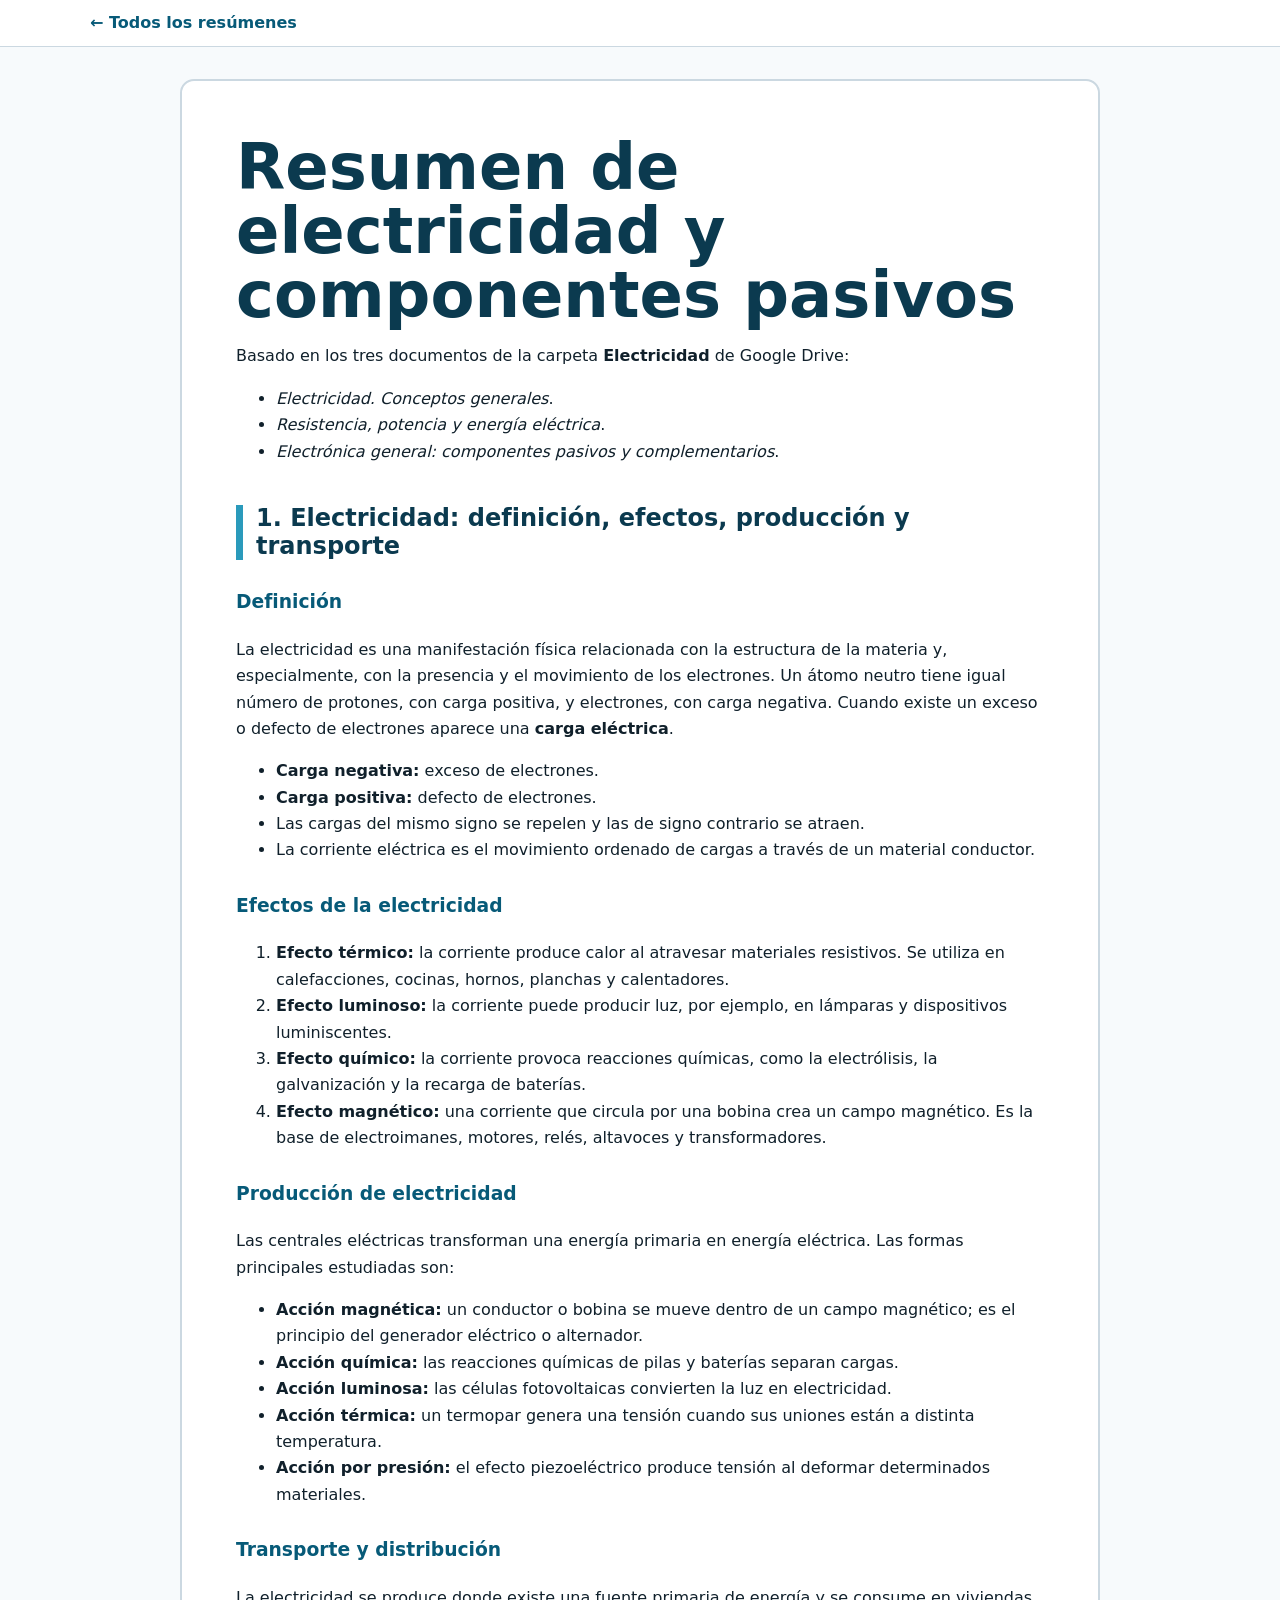
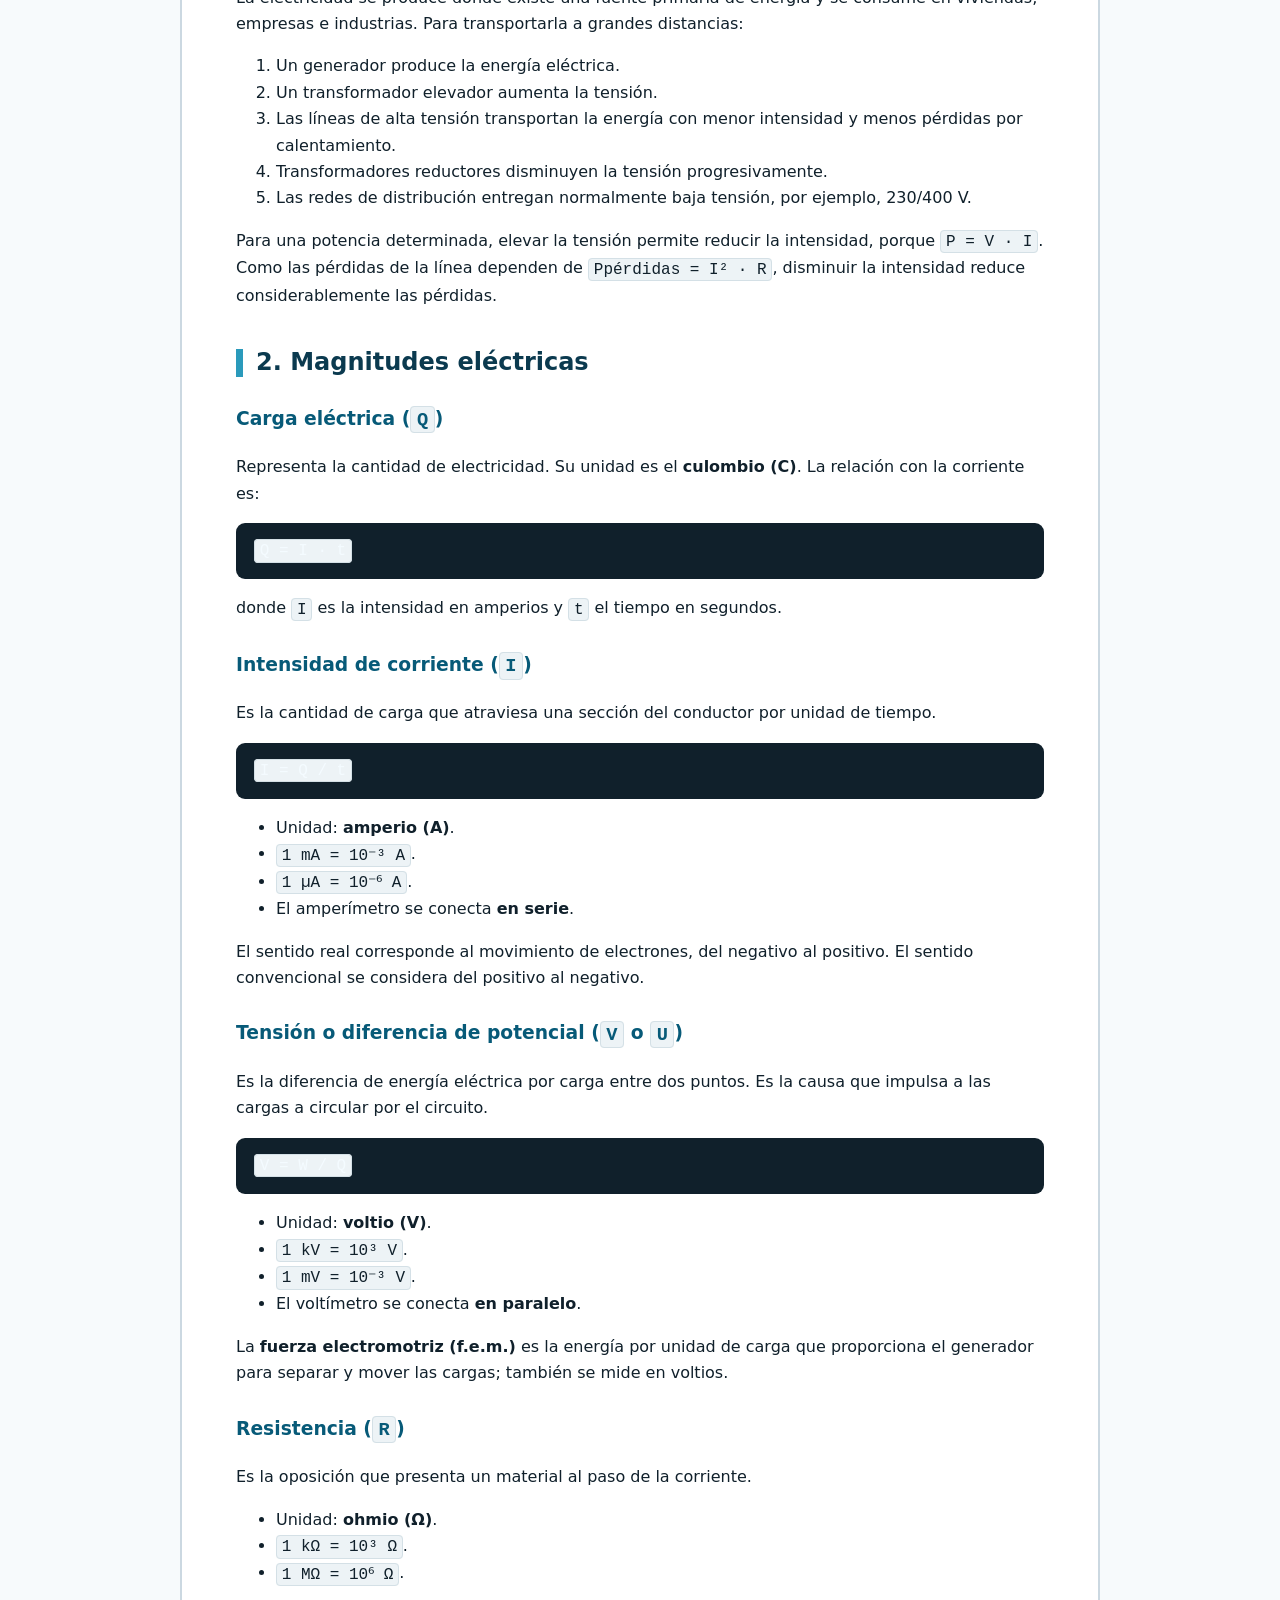
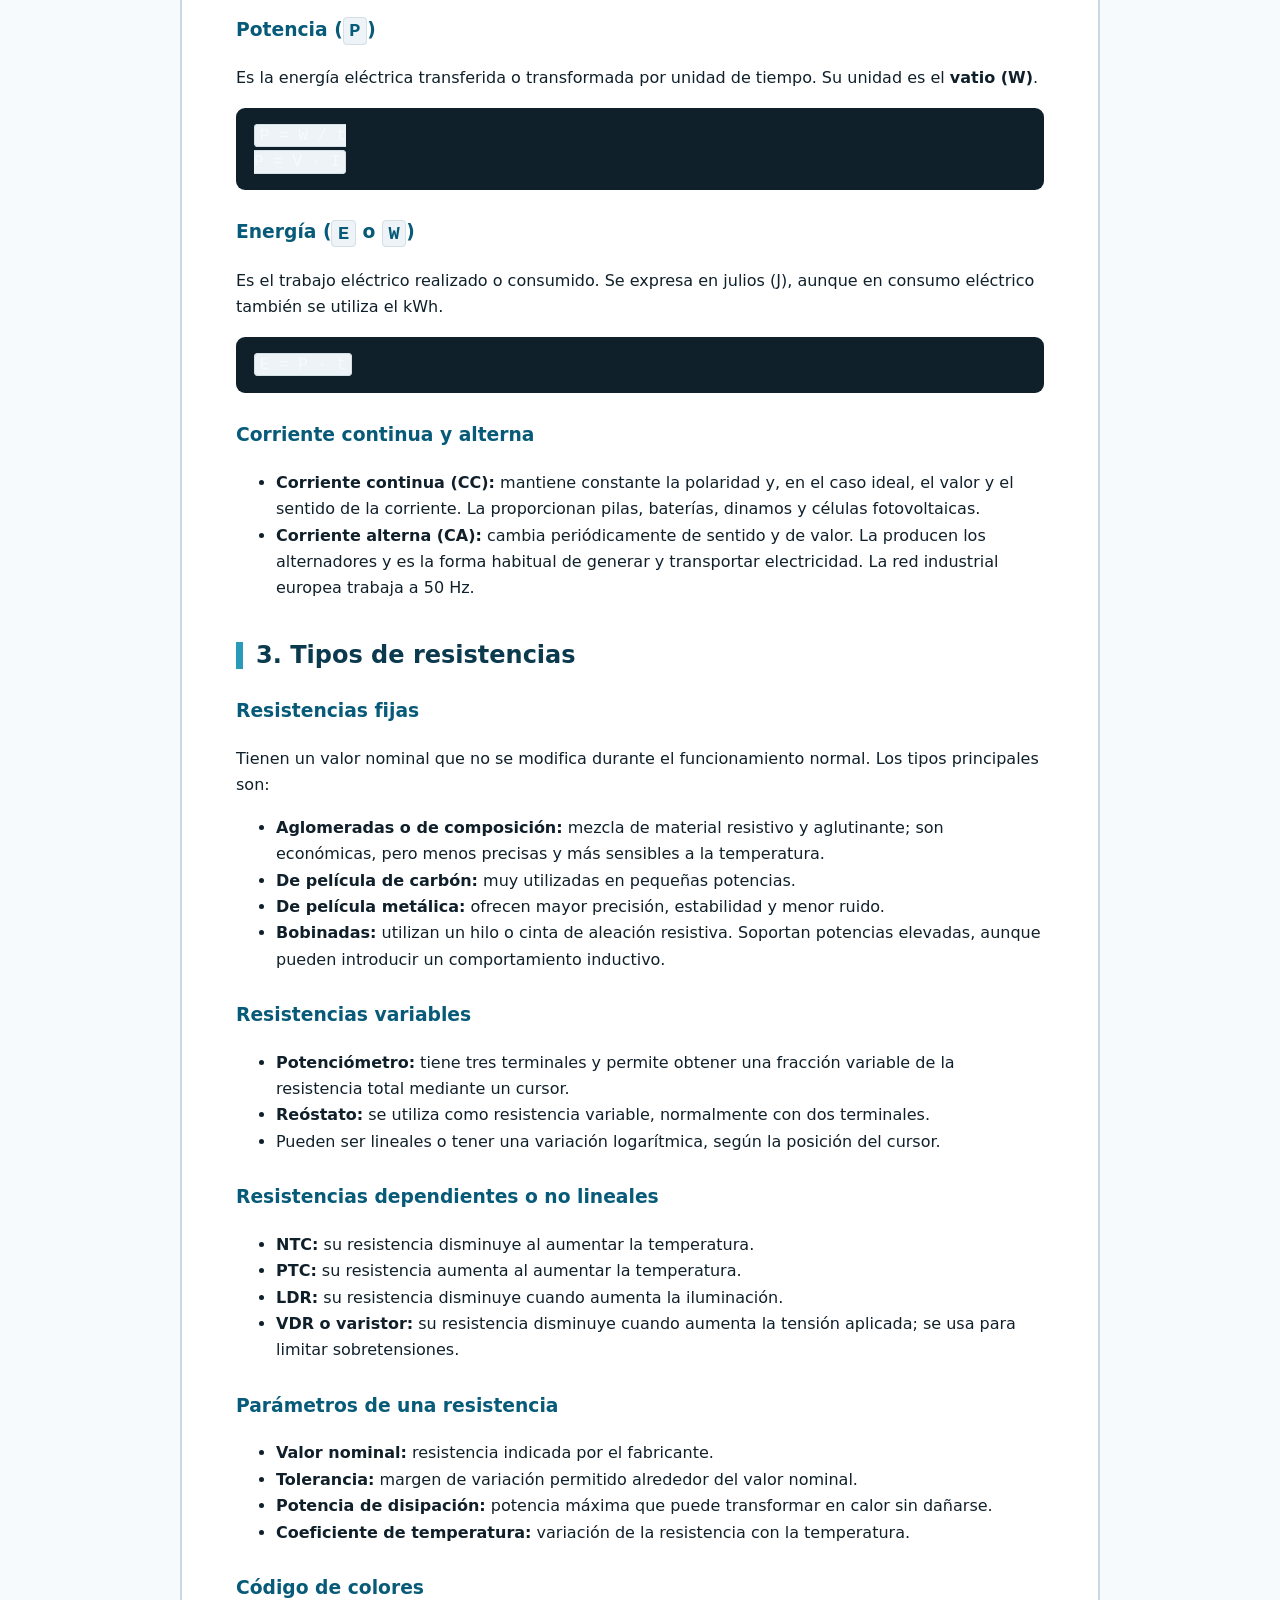
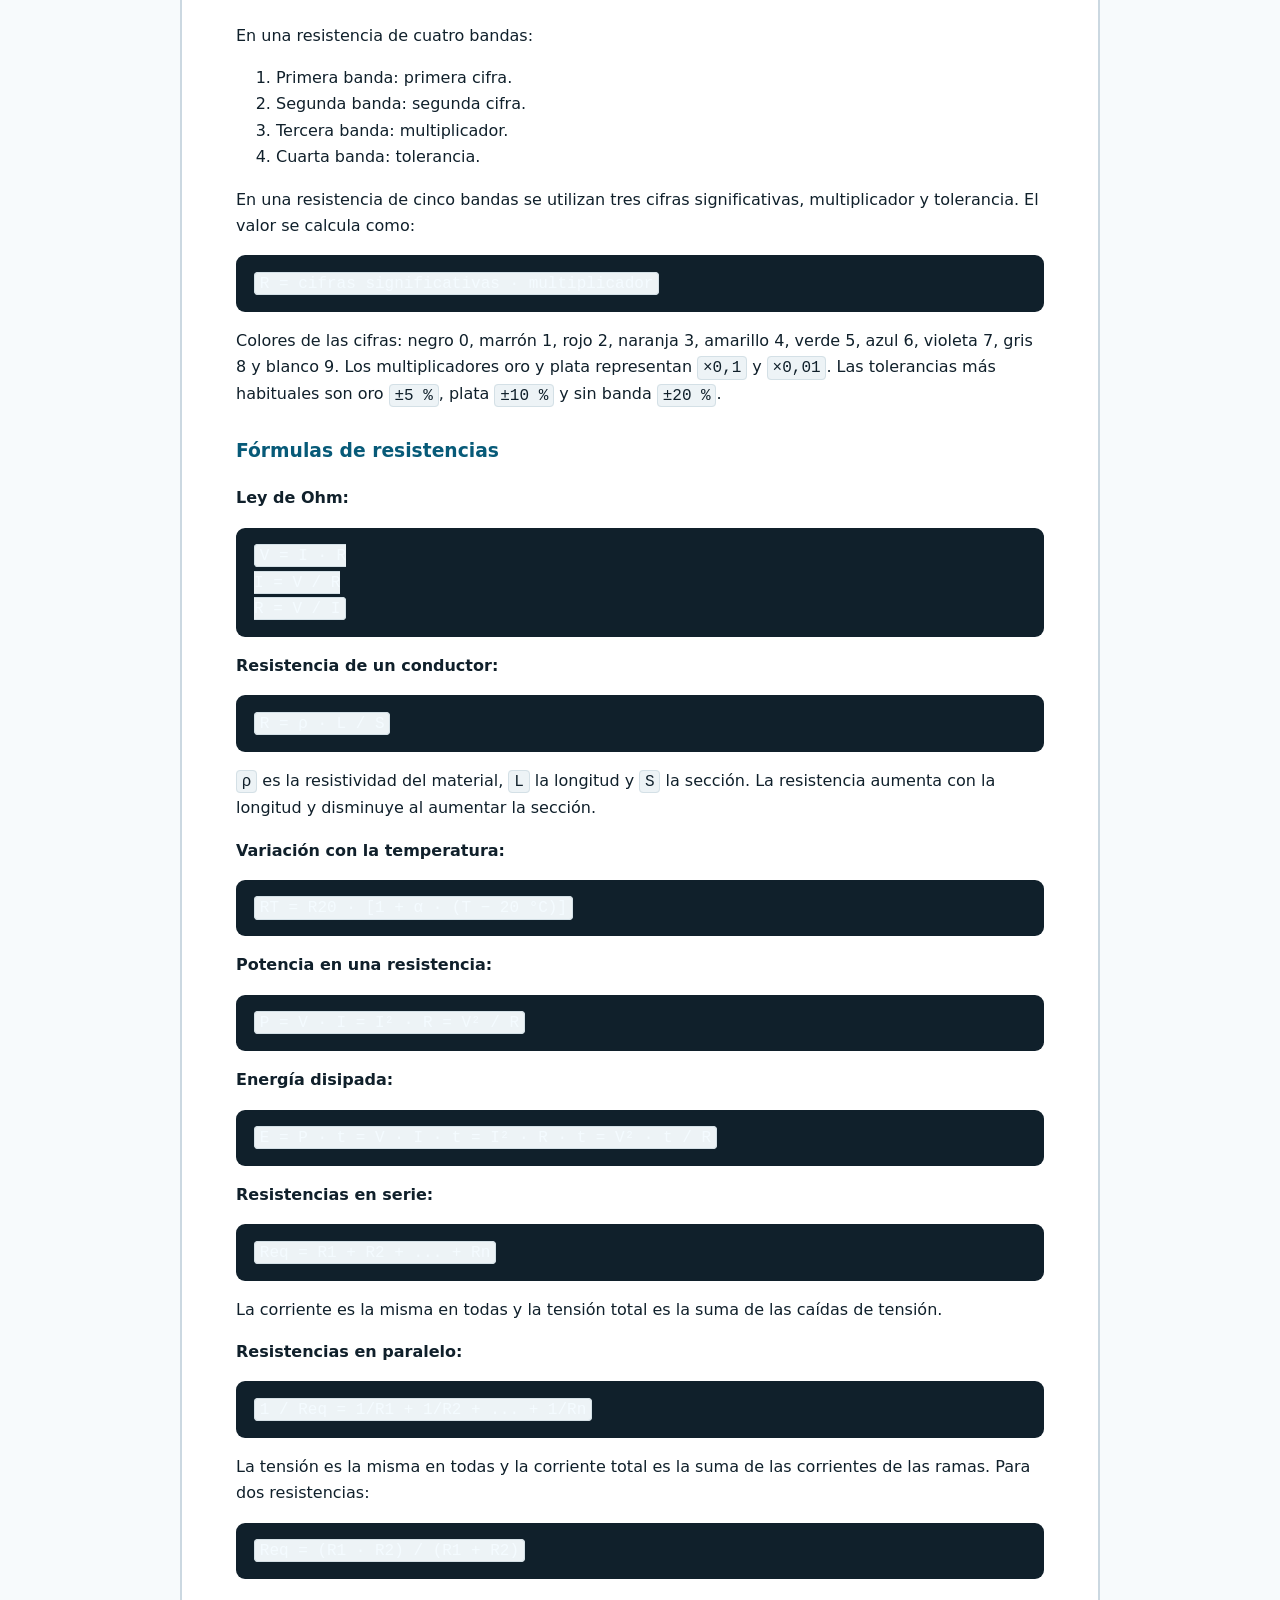
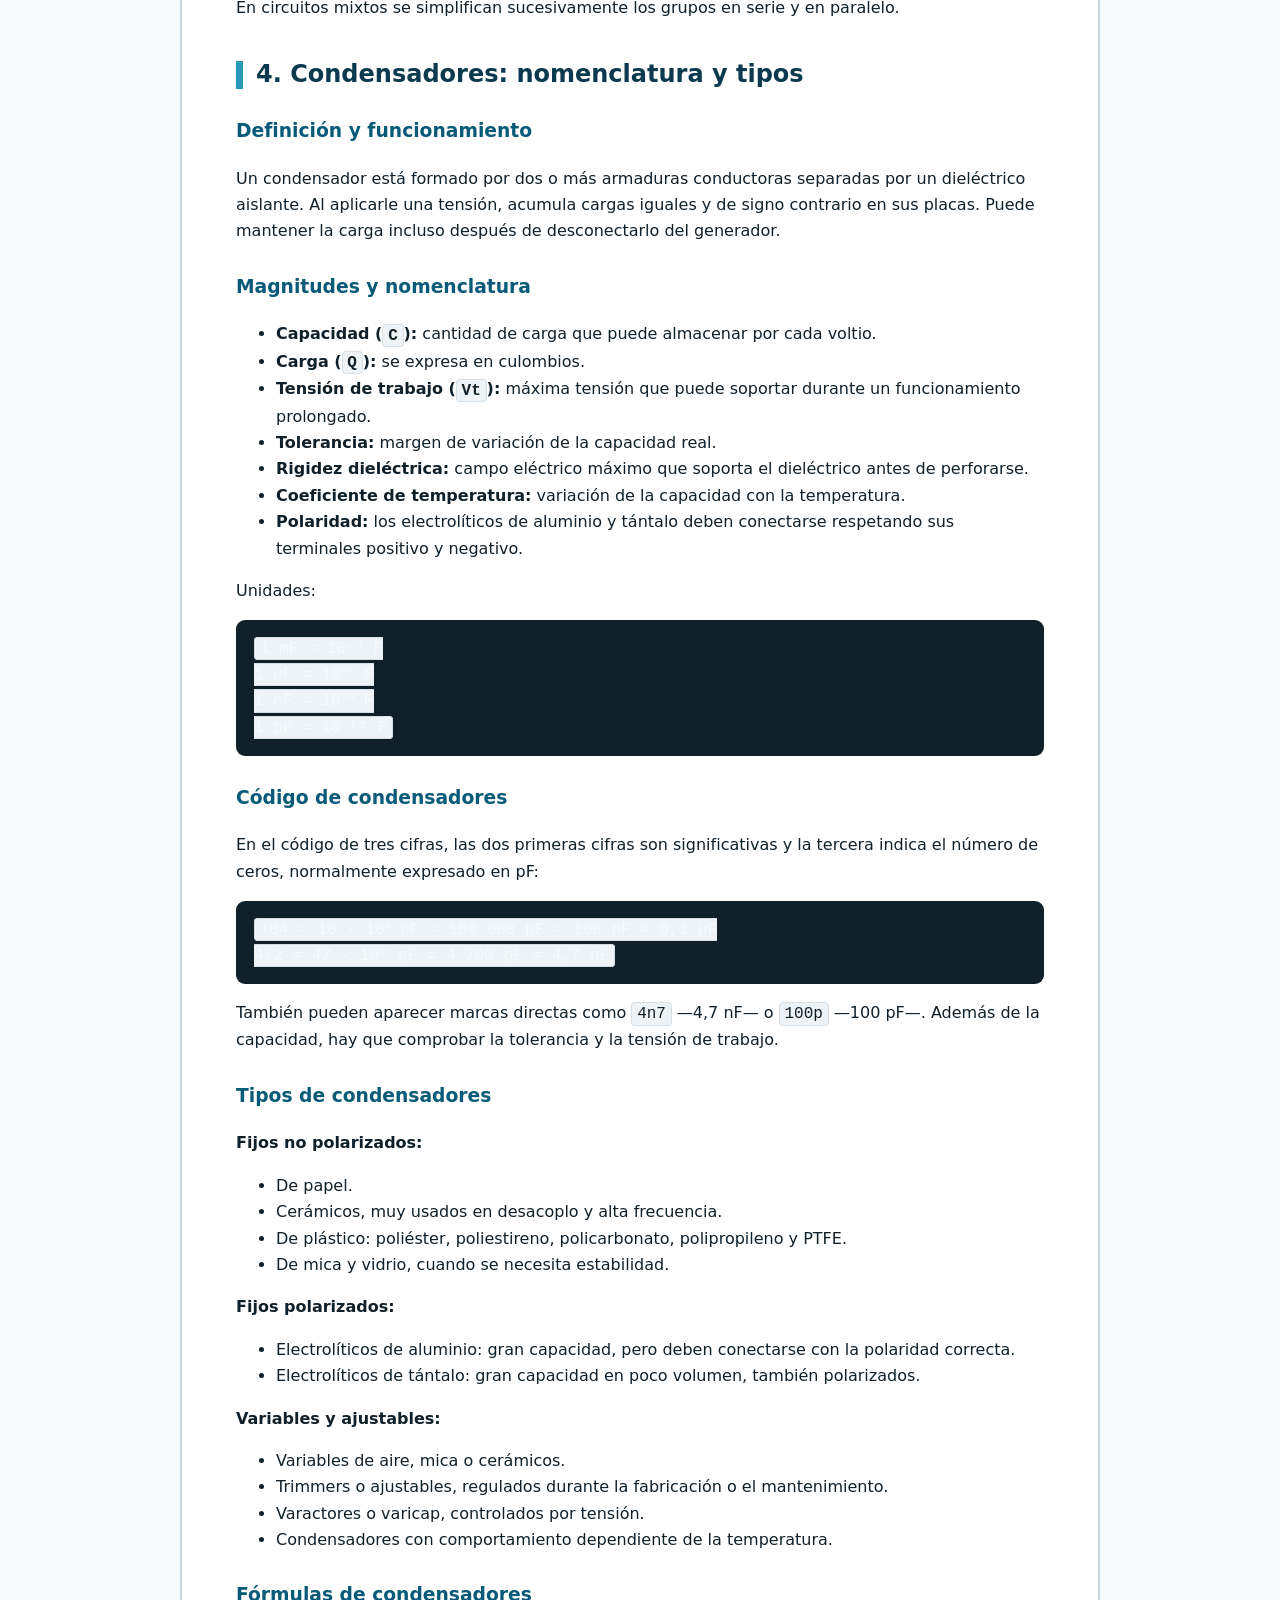
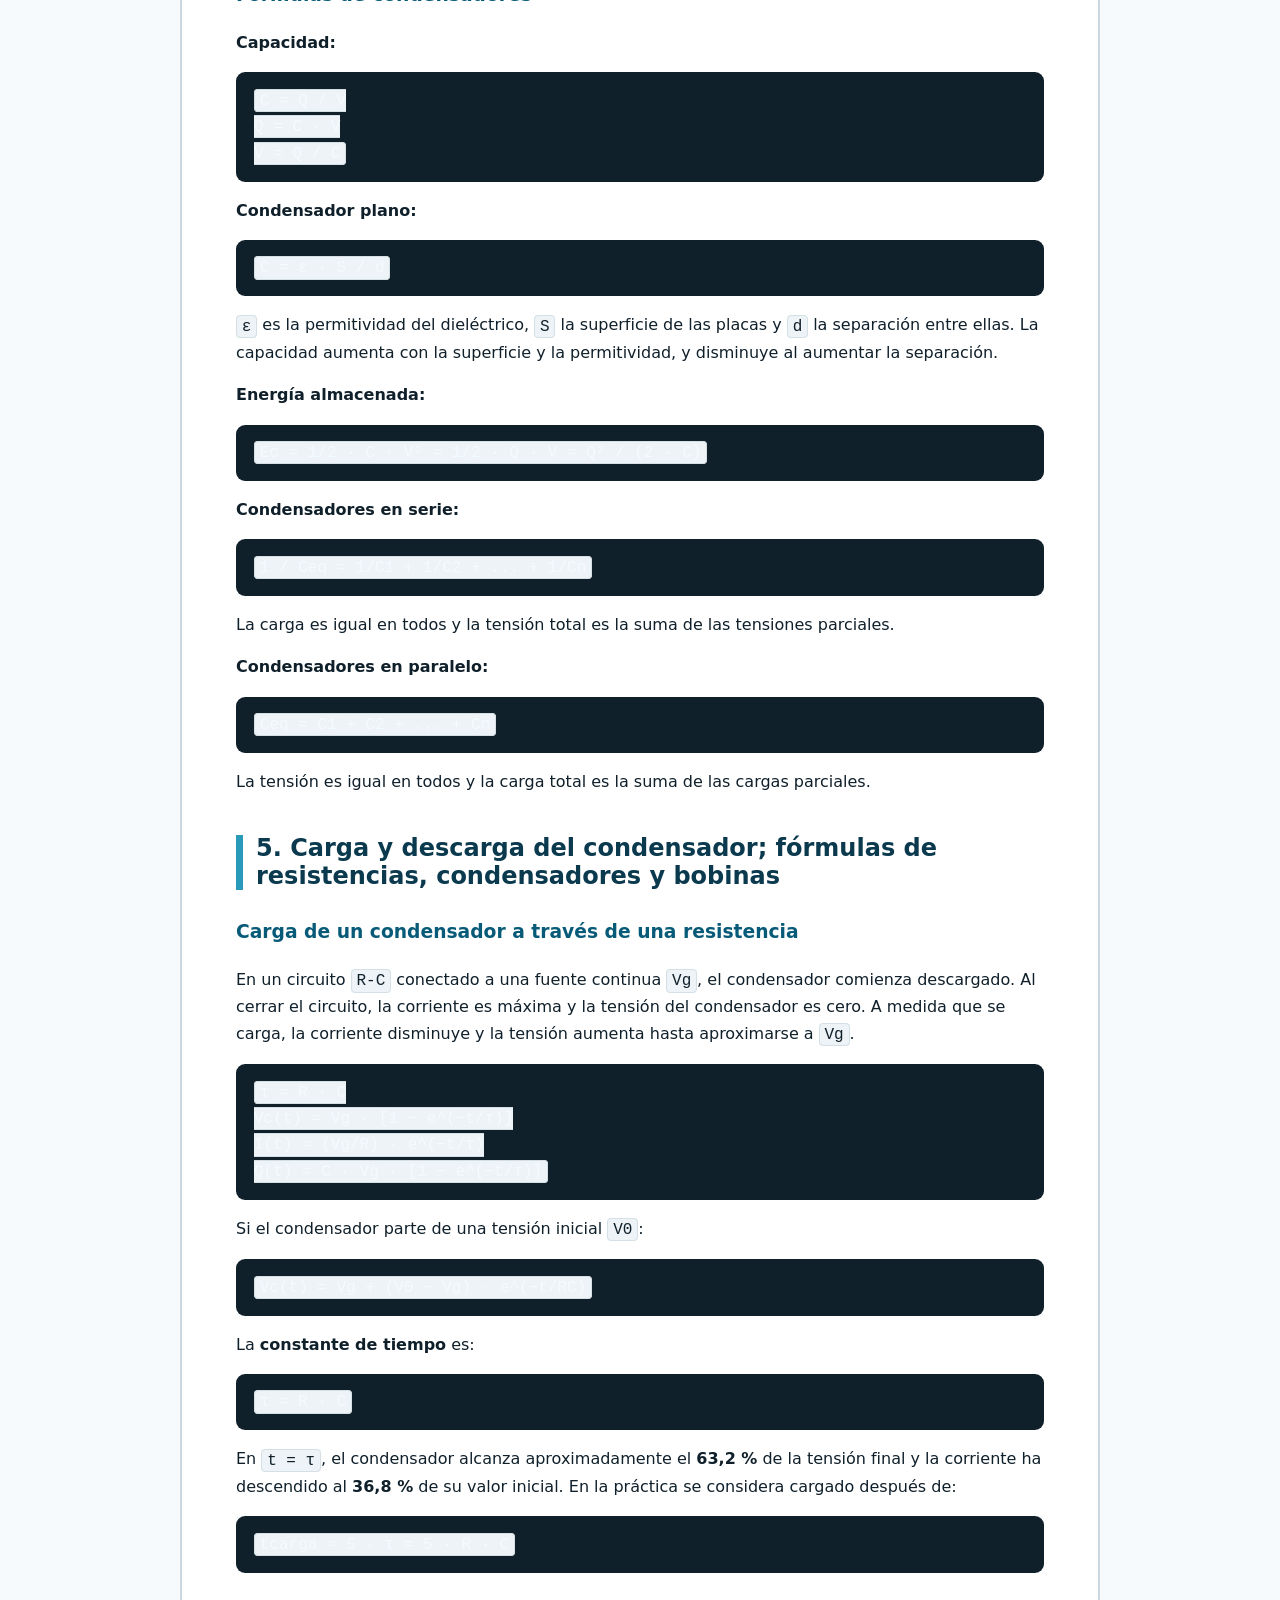
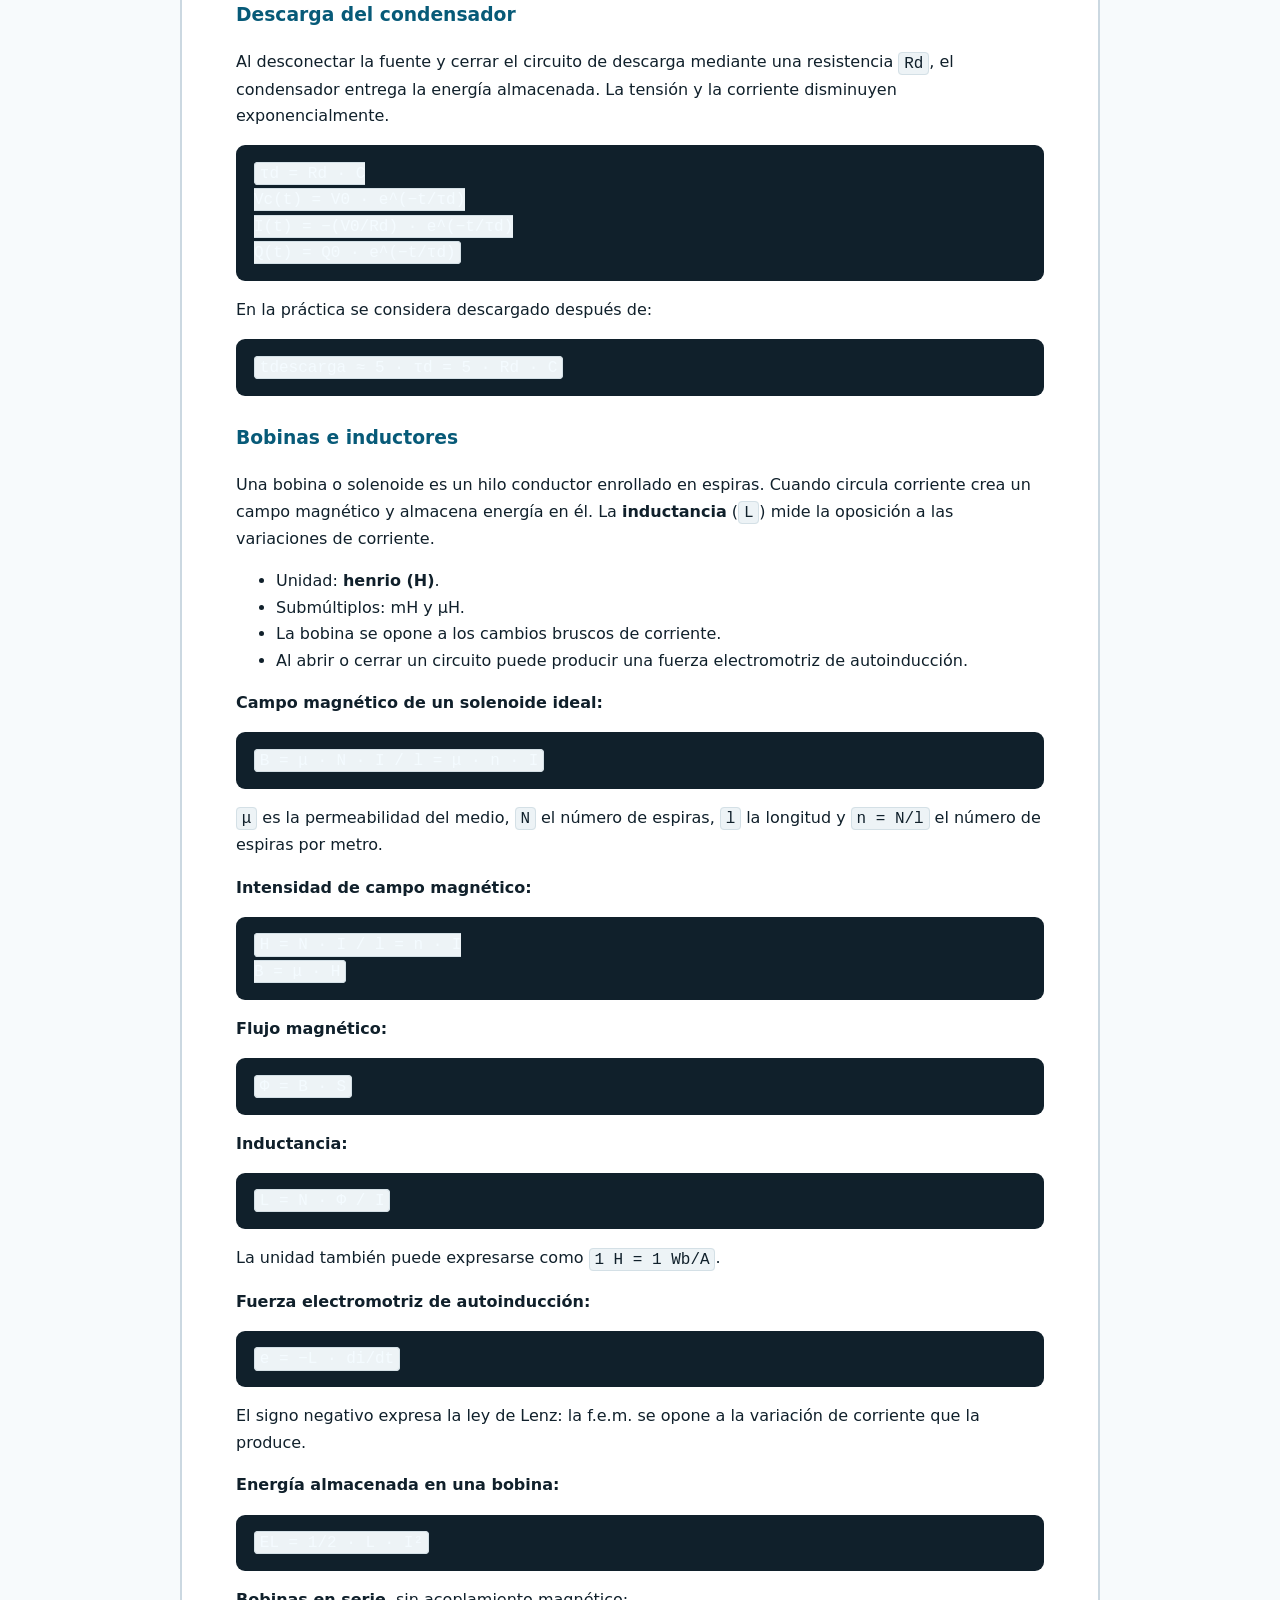
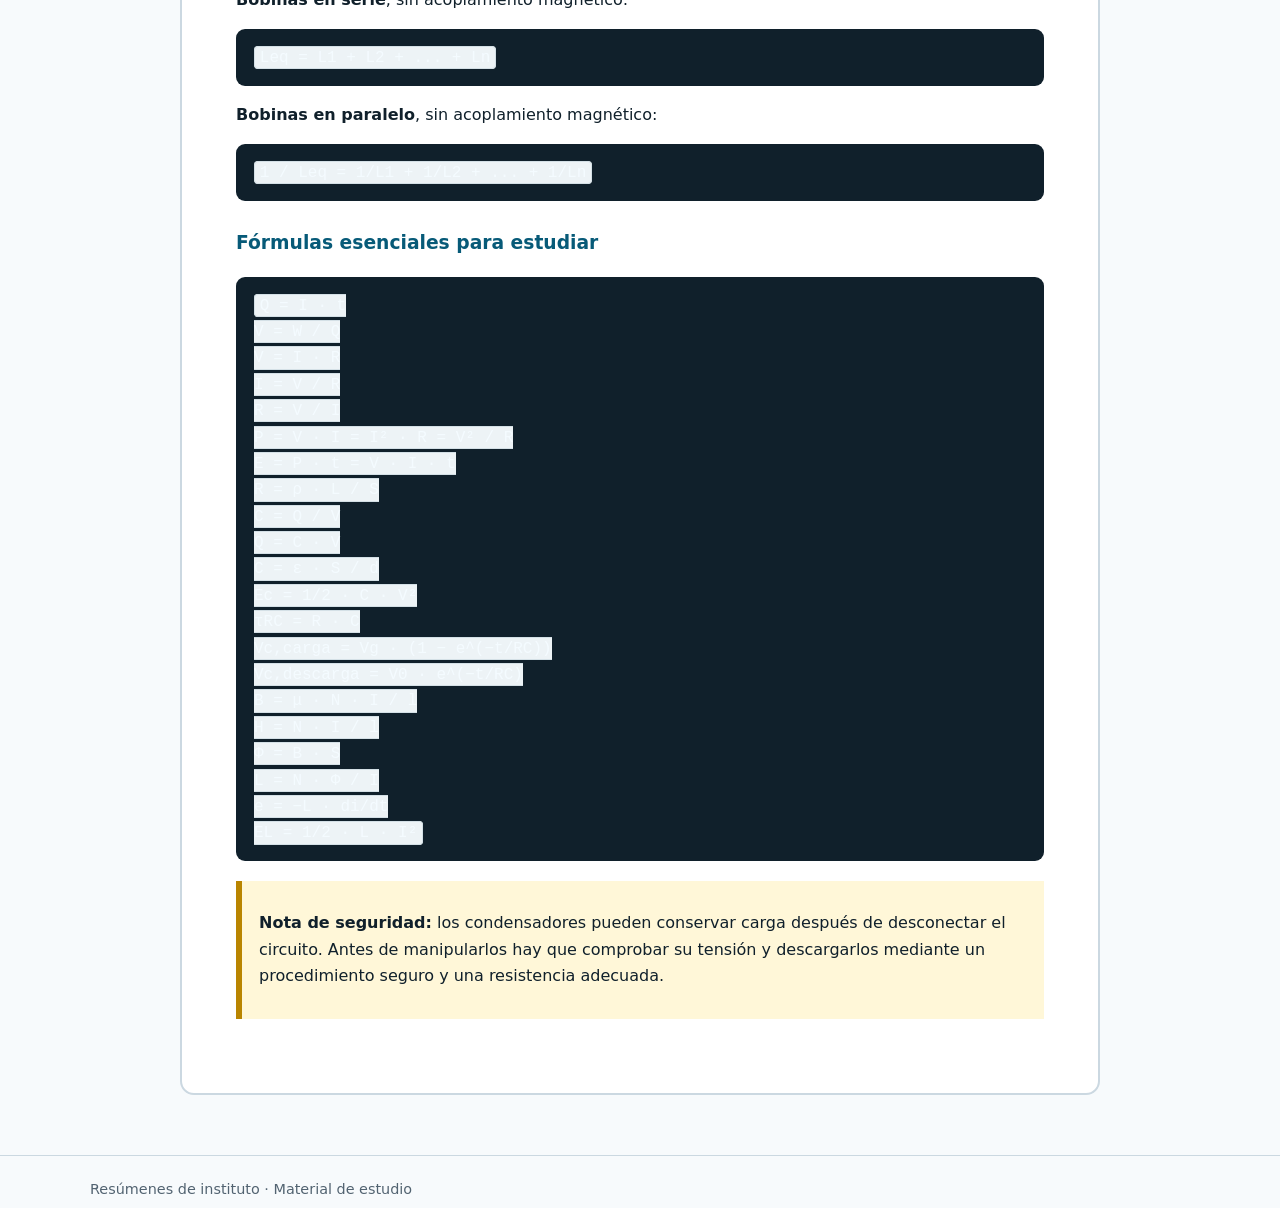
==== temas/electricidad.html @ d3a508c3 "Crear portal central de resumenes" ====
<!doctype html>
<html lang="es"><head><meta charset="utf-8"><meta name="viewport" content="width=device-width, initial-scale=1"><title>Electricidad · Resúmenes de instituto</title><link rel="stylesheet" href="../styles.css"></head>
<body><nav class="nav"><div class="wrap"><a href="../index.html">← Todos los resúmenes</a></div></nav><main class="wrap"><article><h1>Resumen de electricidad y componentes pasivos</h1>
<p>Basado en los tres documentos de la carpeta <strong>Electricidad</strong> de Google Drive:</p>
<ul>
<li><em>Electricidad. Conceptos generales</em>.</li>
<li><em>Resistencia, potencia y energía eléctrica</em>.</li>
<li><em>Electrónica general: componentes pasivos y complementarios</em>.</li>
</ul>
<h2>1. Electricidad: definición, efectos, producción y transporte</h2>
<h3>Definición</h3>
<p>La electricidad es una manifestación física relacionada con la estructura de la materia y, especialmente, con la presencia y el movimiento de los electrones. Un átomo neutro tiene igual número de protones, con carga positiva, y electrones, con carga negativa. Cuando existe un exceso o defecto de electrones aparece una <strong>carga eléctrica</strong>.</p>
<ul>
<li><strong>Carga negativa:</strong> exceso de electrones.</li>
<li><strong>Carga positiva:</strong> defecto de electrones.</li>
<li>Las cargas del mismo signo se repelen y las de signo contrario se atraen.</li>
<li>La corriente eléctrica es el movimiento ordenado de cargas a través de un material conductor.</li>
</ul>
<h3>Efectos de la electricidad</h3>
<ol>
<li><strong>Efecto térmico:</strong> la corriente produce calor al atravesar materiales resistivos. Se utiliza en calefacciones, cocinas, hornos, planchas y calentadores.</li>
<li><strong>Efecto luminoso:</strong> la corriente puede producir luz, por ejemplo, en lámparas y dispositivos luminiscentes.</li>
<li><strong>Efecto químico:</strong> la corriente provoca reacciones químicas, como la electrólisis, la galvanización y la recarga de baterías.</li>
<li><strong>Efecto magnético:</strong> una corriente que circula por una bobina crea un campo magnético. Es la base de electroimanes, motores, relés, altavoces y transformadores.</li>
</ol>
<h3>Producción de electricidad</h3>
<p>Las centrales eléctricas transforman una energía primaria en energía eléctrica. Las formas principales estudiadas son:</p>
<ul>
<li><strong>Acción magnética:</strong> un conductor o bobina se mueve dentro de un campo magnético; es el principio del generador eléctrico o alternador.</li>
<li><strong>Acción química:</strong> las reacciones químicas de pilas y baterías separan cargas.</li>
<li><strong>Acción luminosa:</strong> las células fotovoltaicas convierten la luz en electricidad.</li>
<li><strong>Acción térmica:</strong> un termopar genera una tensión cuando sus uniones están a distinta temperatura.</li>
<li><strong>Acción por presión:</strong> el efecto piezoeléctrico produce tensión al deformar determinados materiales.</li>
</ul>
<h3>Transporte y distribución</h3>
<p>La electricidad se produce donde existe una fuente primaria de energía y se consume en viviendas, empresas e industrias. Para transportarla a grandes distancias:</p>
<ol>
<li>Un generador produce la energía eléctrica.</li>
<li>Un transformador elevador aumenta la tensión.</li>
<li>Las líneas de alta tensión transportan la energía con menor intensidad y menos pérdidas por calentamiento.</li>
<li>Transformadores reductores disminuyen la tensión progresivamente.</li>
<li>Las redes de distribución entregan normalmente baja tensión, por ejemplo, 230/400 V.</li>
</ol>
<p>Para una potencia determinada, elevar la tensión permite reducir la intensidad, porque <code>P = V · I</code>. Como las pérdidas de la línea dependen de <code>Ppérdidas = I² · R</code>, disminuir la intensidad reduce considerablemente las pérdidas.</p>
<h2>2. Magnitudes eléctricas</h2>
<h3>Carga eléctrica (<code>Q</code>)</h3>
<p>Representa la cantidad de electricidad. Su unidad es el <strong>culombio (C)</strong>. La relación con la corriente es:</p>
<pre><code class="language-text">Q = I · t
</code></pre>
<p>donde <code>I</code> es la intensidad en amperios y <code>t</code> el tiempo en segundos.</p>
<h3>Intensidad de corriente (<code>I</code>)</h3>
<p>Es la cantidad de carga que atraviesa una sección del conductor por unidad de tiempo.</p>
<pre><code class="language-text">I = Q / t
</code></pre>
<ul>
<li>Unidad: <strong>amperio (A)</strong>.</li>
<li><code>1 mA = 10⁻³ A</code>.</li>
<li><code>1 µA = 10⁻⁶ A</code>.</li>
<li>El amperímetro se conecta <strong>en serie</strong>.</li>
</ul>
<p>El sentido real corresponde al movimiento de electrones, del negativo al positivo. El sentido convencional se considera del positivo al negativo.</p>
<h3>Tensión o diferencia de potencial (<code>V</code> o <code>U</code>)</h3>
<p>Es la diferencia de energía eléctrica por carga entre dos puntos. Es la causa que impulsa a las cargas a circular por el circuito.</p>
<pre><code class="language-text">V = W / Q
</code></pre>
<ul>
<li>Unidad: <strong>voltio (V)</strong>.</li>
<li><code>1 kV = 10³ V</code>.</li>
<li><code>1 mV = 10⁻³ V</code>.</li>
<li>El voltímetro se conecta <strong>en paralelo</strong>.</li>
</ul>
<p>La <strong>fuerza electromotriz (f.e.m.)</strong> es la energía por unidad de carga que proporciona el generador para separar y mover las cargas; también se mide en voltios.</p>
<h3>Resistencia (<code>R</code>)</h3>
<p>Es la oposición que presenta un material al paso de la corriente.</p>
<ul>
<li>Unidad: <strong>ohmio (Ω)</strong>.</li>
<li><code>1 kΩ = 10³ Ω</code>.</li>
<li><code>1 MΩ = 10⁶ Ω</code>.</li>
</ul>
<h3>Potencia (<code>P</code>)</h3>
<p>Es la energía eléctrica transferida o transformada por unidad de tiempo. Su unidad es el <strong>vatio (W)</strong>.</p>
<pre><code class="language-text">P = W / t
P = V · I
</code></pre>
<h3>Energía (<code>E</code> o <code>W</code>)</h3>
<p>Es el trabajo eléctrico realizado o consumido. Se expresa en julios (J), aunque en consumo eléctrico también se utiliza el kWh.</p>
<pre><code class="language-text">E = P · t
</code></pre>
<h3>Corriente continua y alterna</h3>
<ul>
<li><strong>Corriente continua (CC):</strong> mantiene constante la polaridad y, en el caso ideal, el valor y el sentido de la corriente. La proporcionan pilas, baterías, dinamos y células fotovoltaicas.</li>
<li><strong>Corriente alterna (CA):</strong> cambia periódicamente de sentido y de valor. La producen los alternadores y es la forma habitual de generar y transportar electricidad. La red industrial europea trabaja a 50 Hz.</li>
</ul>
<h2>3. Tipos de resistencias</h2>
<h3>Resistencias fijas</h3>
<p>Tienen un valor nominal que no se modifica durante el funcionamiento normal. Los tipos principales son:</p>
<ul>
<li><strong>Aglomeradas o de composición:</strong> mezcla de material resistivo y aglutinante; son económicas, pero menos precisas y más sensibles a la temperatura.</li>
<li><strong>De película de carbón:</strong> muy utilizadas en pequeñas potencias.</li>
<li><strong>De película metálica:</strong> ofrecen mayor precisión, estabilidad y menor ruido.</li>
<li><strong>Bobinadas:</strong> utilizan un hilo o cinta de aleación resistiva. Soportan potencias elevadas, aunque pueden introducir un comportamiento inductivo.</li>
</ul>
<h3>Resistencias variables</h3>
<ul>
<li><strong>Potenciómetro:</strong> tiene tres terminales y permite obtener una fracción variable de la resistencia total mediante un cursor.</li>
<li><strong>Reóstato:</strong> se utiliza como resistencia variable, normalmente con dos terminales.</li>
<li>Pueden ser lineales o tener una variación logarítmica, según la posición del cursor.</li>
</ul>
<h3>Resistencias dependientes o no lineales</h3>
<ul>
<li><strong>NTC:</strong> su resistencia disminuye al aumentar la temperatura.</li>
<li><strong>PTC:</strong> su resistencia aumenta al aumentar la temperatura.</li>
<li><strong>LDR:</strong> su resistencia disminuye cuando aumenta la iluminación.</li>
<li><strong>VDR o varistor:</strong> su resistencia disminuye cuando aumenta la tensión aplicada; se usa para limitar sobretensiones.</li>
</ul>
<h3>Parámetros de una resistencia</h3>
<ul>
<li><strong>Valor nominal:</strong> resistencia indicada por el fabricante.</li>
<li><strong>Tolerancia:</strong> margen de variación permitido alrededor del valor nominal.</li>
<li><strong>Potencia de disipación:</strong> potencia máxima que puede transformar en calor sin dañarse.</li>
<li><strong>Coeficiente de temperatura:</strong> variación de la resistencia con la temperatura.</li>
</ul>
<h3>Código de colores</h3>
<p>En una resistencia de cuatro bandas:</p>
<ol>
<li>Primera banda: primera cifra.</li>
<li>Segunda banda: segunda cifra.</li>
<li>Tercera banda: multiplicador.</li>
<li>Cuarta banda: tolerancia.</li>
</ol>
<p>En una resistencia de cinco bandas se utilizan tres cifras significativas, multiplicador y tolerancia. El valor se calcula como:</p>
<pre><code class="language-text">R = cifras significativas · multiplicador
</code></pre>
<p>Colores de las cifras: negro 0, marrón 1, rojo 2, naranja 3, amarillo 4, verde 5, azul 6, violeta 7, gris 8 y blanco 9. Los multiplicadores oro y plata representan <code>×0,1</code> y <code>×0,01</code>. Las tolerancias más habituales son oro <code>±5 %</code>, plata <code>±10 %</code> y sin banda <code>±20 %</code>.</p>
<h3>Fórmulas de resistencias</h3>
<p><strong>Ley de Ohm:</strong></p>
<pre><code class="language-text">V = I · R
I = V / R
R = V / I
</code></pre>
<p><strong>Resistencia de un conductor:</strong></p>
<pre><code class="language-text">R = ρ · L / S
</code></pre>
<p><code>ρ</code> es la resistividad del material, <code>L</code> la longitud y <code>S</code> la sección. La resistencia aumenta con la longitud y disminuye al aumentar la sección.</p>
<p><strong>Variación con la temperatura:</strong></p>
<pre><code class="language-text">RT = R20 · [1 + α · (T − 20 °C)]
</code></pre>
<p><strong>Potencia en una resistencia:</strong></p>
<pre><code class="language-text">P = V · I = I² · R = V² / R
</code></pre>
<p><strong>Energía disipada:</strong></p>
<pre><code class="language-text">E = P · t = V · I · t = I² · R · t = V² · t / R
</code></pre>
<p><strong>Resistencias en serie:</strong></p>
<pre><code class="language-text">Req = R1 + R2 + ... + Rn
</code></pre>
<p>La corriente es la misma en todas y la tensión total es la suma de las caídas de tensión.</p>
<p><strong>Resistencias en paralelo:</strong></p>
<pre><code class="language-text">1 / Req = 1/R1 + 1/R2 + ... + 1/Rn
</code></pre>
<p>La tensión es la misma en todas y la corriente total es la suma de las corrientes de las ramas. Para dos resistencias:</p>
<pre><code class="language-text">Req = (R1 · R2) / (R1 + R2)
</code></pre>
<p>En circuitos mixtos se simplifican sucesivamente los grupos en serie y en paralelo.</p>
<h2>4. Condensadores: nomenclatura y tipos</h2>
<h3>Definición y funcionamiento</h3>
<p>Un condensador está formado por dos o más armaduras conductoras separadas por un dieléctrico aislante. Al aplicarle una tensión, acumula cargas iguales y de signo contrario en sus placas. Puede mantener la carga incluso después de desconectarlo del generador.</p>
<h3>Magnitudes y nomenclatura</h3>
<ul>
<li><strong>Capacidad (<code>C</code>):</strong> cantidad de carga que puede almacenar por cada voltio.</li>
<li><strong>Carga (<code>Q</code>):</strong> se expresa en culombios.</li>
<li><strong>Tensión de trabajo (<code>Vt</code>):</strong> máxima tensión que puede soportar durante un funcionamiento prolongado.</li>
<li><strong>Tolerancia:</strong> margen de variación de la capacidad real.</li>
<li><strong>Rigidez dieléctrica:</strong> campo eléctrico máximo que soporta el dieléctrico antes de perforarse.</li>
<li><strong>Coeficiente de temperatura:</strong> variación de la capacidad con la temperatura.</li>
<li><strong>Polaridad:</strong> los electrolíticos de aluminio y tántalo deben conectarse respetando sus terminales positivo y negativo.</li>
</ul>
<p>Unidades:</p>
<pre><code class="language-text">1 mF = 10⁻³ F
1 µF = 10⁻⁶ F
1 nF = 10⁻⁹ F
1 pF = 10⁻¹² F
</code></pre>
<h3>Código de condensadores</h3>
<p>En el código de tres cifras, las dos primeras cifras son significativas y la tercera indica el número de ceros, normalmente expresado en pF:</p>
<pre><code class="language-text">104 = 10 · 10⁴ pF = 100 000 pF = 100 nF = 0,1 µF
472 = 47 · 10² pF = 4 700 pF = 4,7 nF
</code></pre>
<p>También pueden aparecer marcas directas como <code>4n7</code> —4,7 nF— o <code>100p</code> —100 pF—. Además de la capacidad, hay que comprobar la tolerancia y la tensión de trabajo.</p>
<h3>Tipos de condensadores</h3>
<p><strong>Fijos no polarizados:</strong></p>
<ul>
<li>De papel.</li>
<li>Cerámicos, muy usados en desacoplo y alta frecuencia.</li>
<li>De plástico: poliéster, poliestireno, policarbonato, polipropileno y PTFE.</li>
<li>De mica y vidrio, cuando se necesita estabilidad.</li>
</ul>
<p><strong>Fijos polarizados:</strong></p>
<ul>
<li>Electrolíticos de aluminio: gran capacidad, pero deben conectarse con la polaridad correcta.</li>
<li>Electrolíticos de tántalo: gran capacidad en poco volumen, también polarizados.</li>
</ul>
<p><strong>Variables y ajustables:</strong></p>
<ul>
<li>Variables de aire, mica o cerámicos.</li>
<li>Trimmers o ajustables, regulados durante la fabricación o el mantenimiento.</li>
<li>Varactores o varicap, controlados por tensión.</li>
<li>Condensadores con comportamiento dependiente de la temperatura.</li>
</ul>
<h3>Fórmulas de condensadores</h3>
<p><strong>Capacidad:</strong></p>
<pre><code class="language-text">C = Q / V
Q = C · V
V = Q / C
</code></pre>
<p><strong>Condensador plano:</strong></p>
<pre><code class="language-text">C = ε · S / d
</code></pre>
<p><code>ε</code> es la permitividad del dieléctrico, <code>S</code> la superficie de las placas y <code>d</code> la separación entre ellas. La capacidad aumenta con la superficie y la permitividad, y disminuye al aumentar la separación.</p>
<p><strong>Energía almacenada:</strong></p>
<pre><code class="language-text">Ec = 1/2 · C · V² = 1/2 · Q · V = Q² / (2 · C)
</code></pre>
<p><strong>Condensadores en serie:</strong></p>
<pre><code class="language-text">1 / Ceq = 1/C1 + 1/C2 + ... + 1/Cn
</code></pre>
<p>La carga es igual en todos y la tensión total es la suma de las tensiones parciales.</p>
<p><strong>Condensadores en paralelo:</strong></p>
<pre><code class="language-text">Ceq = C1 + C2 + ... + Cn
</code></pre>
<p>La tensión es igual en todos y la carga total es la suma de las cargas parciales.</p>
<h2>5. Carga y descarga del condensador; fórmulas de resistencias, condensadores y bobinas</h2>
<h3>Carga de un condensador a través de una resistencia</h3>
<p>En un circuito <code>R-C</code> conectado a una fuente continua <code>Vg</code>, el condensador comienza descargado. Al cerrar el circuito, la corriente es máxima y la tensión del condensador es cero. A medida que se carga, la corriente disminuye y la tensión aumenta hasta aproximarse a <code>Vg</code>.</p>
<pre><code class="language-text">τ = R · C
Vc(t) = Vg · [1 − e^(−t/τ)]
I(t) = (Vg/R) · e^(−t/τ)
Q(t) = C · Vg · [1 − e^(−t/τ)]
</code></pre>
<p>Si el condensador parte de una tensión inicial <code>V0</code>:</p>
<pre><code class="language-text">Vc(t) = Vg + (V0 − Vg) · e^(−t/RC)
</code></pre>
<p>La <strong>constante de tiempo</strong> es:</p>
<pre><code class="language-text">τ = R · C
</code></pre>
<p>En <code>t = τ</code>, el condensador alcanza aproximadamente el <strong>63,2 %</strong> de la tensión final y la corriente ha descendido al <strong>36,8 %</strong> de su valor inicial. En la práctica se considera cargado después de:</p>
<pre><code class="language-text">tcarga ≈ 5 · τ = 5 · R · C
</code></pre>
<h3>Descarga del condensador</h3>
<p>Al desconectar la fuente y cerrar el circuito de descarga mediante una resistencia <code>Rd</code>, el condensador entrega la energía almacenada. La tensión y la corriente disminuyen exponencialmente.</p>
<pre><code class="language-text">τd = Rd · C
Vc(t) = V0 · e^(−t/τd)
I(t) = −(V0/Rd) · e^(−t/τd)
Q(t) = Q0 · e^(−t/τd)
</code></pre>
<p>En la práctica se considera descargado después de:</p>
<pre><code class="language-text">tdescarga ≈ 5 · τd = 5 · Rd · C
</code></pre>
<h3>Bobinas e inductores</h3>
<p>Una bobina o solenoide es un hilo conductor enrollado en espiras. Cuando circula corriente crea un campo magnético y almacena energía en él. La <strong>inductancia</strong> (<code>L</code>) mide la oposición a las variaciones de corriente.</p>
<ul>
<li>Unidad: <strong>henrio (H)</strong>.</li>
<li>Submúltiplos: mH y µH.</li>
<li>La bobina se opone a los cambios bruscos de corriente.</li>
<li>Al abrir o cerrar un circuito puede producir una fuerza electromotriz de autoinducción.</li>
</ul>
<p><strong>Campo magnético de un solenoide ideal:</strong></p>
<pre><code class="language-text">B = μ · N · I / l = μ · n · I
</code></pre>
<p><code>μ</code> es la permeabilidad del medio, <code>N</code> el número de espiras, <code>l</code> la longitud y <code>n = N/l</code> el número de espiras por metro.</p>
<p><strong>Intensidad de campo magnético:</strong></p>
<pre><code class="language-text">H = N · I / l = n · I
B = μ · H
</code></pre>
<p><strong>Flujo magnético:</strong></p>
<pre><code class="language-text">Φ = B · S
</code></pre>
<p><strong>Inductancia:</strong></p>
<pre><code class="language-text">L = N · Φ / I
</code></pre>
<p>La unidad también puede expresarse como <code>1 H = 1 Wb/A</code>.</p>
<p><strong>Fuerza electromotriz de autoinducción:</strong></p>
<pre><code class="language-text">e = −L · di/dt
</code></pre>
<p>El signo negativo expresa la ley de Lenz: la f.e.m. se opone a la variación de corriente que la produce.</p>
<p><strong>Energía almacenada en una bobina:</strong></p>
<pre><code class="language-text">EL = 1/2 · L · I²
</code></pre>
<p><strong>Bobinas en serie</strong>, sin acoplamiento magnético:</p>
<pre><code class="language-text">Leq = L1 + L2 + ... + Ln
</code></pre>
<p><strong>Bobinas en paralelo</strong>, sin acoplamiento magnético:</p>
<pre><code class="language-text">1 / Leq = 1/L1 + 1/L2 + ... + 1/Ln
</code></pre>
<h3>Fórmulas esenciales para estudiar</h3>
<pre><code class="language-text">Q = I · t
V = W / Q
V = I · R
I = V / R
R = V / I
P = V · I = I² · R = V² / R
E = P · t = V · I · t
R = ρ · L / S
C = Q / V
Q = C · V
C = ε · S / d
Ec = 1/2 · C · V²
τRC = R · C
Vc,carga = Vg · (1 − e^(−t/RC))
Vc,descarga = V0 · e^(−t/RC)
B = μ · N · I / l
H = N · I / l
Φ = B · S
L = N · Φ / I
e = −L · di/dt
EL = 1/2 · L · I²
</code></pre>
<blockquote>
<p><strong>Nota de seguridad:</strong> los condensadores pueden conservar carga después de desconectar el circuito. Antes de manipularlos hay que comprobar su tensión y descargarlos mediante un procedimiento seguro y una resistencia adecuada.</p>
</blockquote></article></main><footer class="foot"><div class="wrap">Resúmenes de instituto · Material de estudio</div></footer></body></html>
---- styles.css ----
:root{--ink:#10202b;--muted:#526371;--paper:#f7fafc;--card:#fff;--line:#cbd8e1;--accent:#075a78;--accent2:#dff1f7;--gold:#b98500}*{box-sizing:border-box}html{scroll-behavior:smooth}body{margin:0;background:var(--paper);color:var(--ink);font-family:Inter,ui-sans-serif,system-ui,-apple-system,"Segoe UI",sans-serif;line-height:1.65}a{color:var(--accent)}.wrap{width:min(1100px,calc(100% - 32px));margin:auto}.top{background:#0b3a4f;color:white;padding:52px 0 42px;border-bottom:6px solid #2a9abb}.top h1{font-size:clamp(2.4rem,7vw,5rem);line-height:.95;letter-spacing:-.04em;margin:0 0 14px}.top p{max-width:680px;color:#dff1f7;font-size:1.1rem;margin:0}.eyebrow{text-transform:uppercase;letter-spacing:.13em;font:600 .72rem ui-monospace,monospace;color:#8ed4e7}.grid{display:grid;grid-template-columns:repeat(auto-fit,minmax(250px,1fr));gap:18px;margin:34px 0 60px}.card{display:flex;flex-direction:column;background:var(--card);border:2px solid var(--line);border-radius:14px;padding:22px;box-shadow:0 6px 18px #1132470d}.card h2{font-size:1.35rem;line-height:1.15;margin:0 0 9px}.card p{color:var(--muted);margin:0 0 18px}.card .go{margin-top:auto;display:inline-block;background:var(--accent);color:#fff;text-decoration:none;border-radius:8px;padding:9px 13px;font-weight:700;width:max-content}.card .go:hover{background:#093e52}.meta{font:600 .76rem ui-monospace,monospace;color:var(--accent);text-transform:uppercase;letter-spacing:.08em;margin-bottom:9px}.foot{border-top:1px solid var(--line);padding:22px 0 38px;color:var(--muted);font-size:.9rem}article{background:#fff;margin:32px auto 60px;padding:clamp(22px,5vw,54px);border:2px solid var(--line);border-radius:14px;max-width:920px}article h1{font-size:clamp(2rem,6vw,4rem);line-height:1;margin:0 0 12px;color:#0b3a4f}article h2{color:#0b3a4f;border-left:7px solid #2a9abb;padding-left:13px;margin-top:40px;line-height:1.15}article h3{color:var(--accent);margin-top:27px}article code{font-family:ui-monospace,SFMono-Regular,Consolas,monospace;background:#edf3f6;border:1px solid #d4e0e6;border-radius:4px;padding:.1em .3em}article pre{overflow:auto;background:#10202b;color:#f4fbff;border-radius:9px;padding:15px 18px}article blockquote{margin:20px 0;padding:13px 17px;background:#fff7d8;border-left:6px solid var(--gold)}article table{border-collapse:collapse;width:100%;display:block;overflow:auto}article th,article td{border:1px solid var(--line);padding:8px 10px;text-align:left}article img{max-width:100%}.back{display:inline-block;margin:22px 0 0;text-decoration:none;font-weight:700}.nav{background:#fff;border-bottom:1px solid var(--line);padding:10px 0}.nav a{margin-right:16px;text-decoration:none;font-weight:650}@media(max-width:600px){.wrap{width:min(100% - 22px,1100px)}.grid{grid-template-columns:1fr}.top{padding:38px 0 32px}}
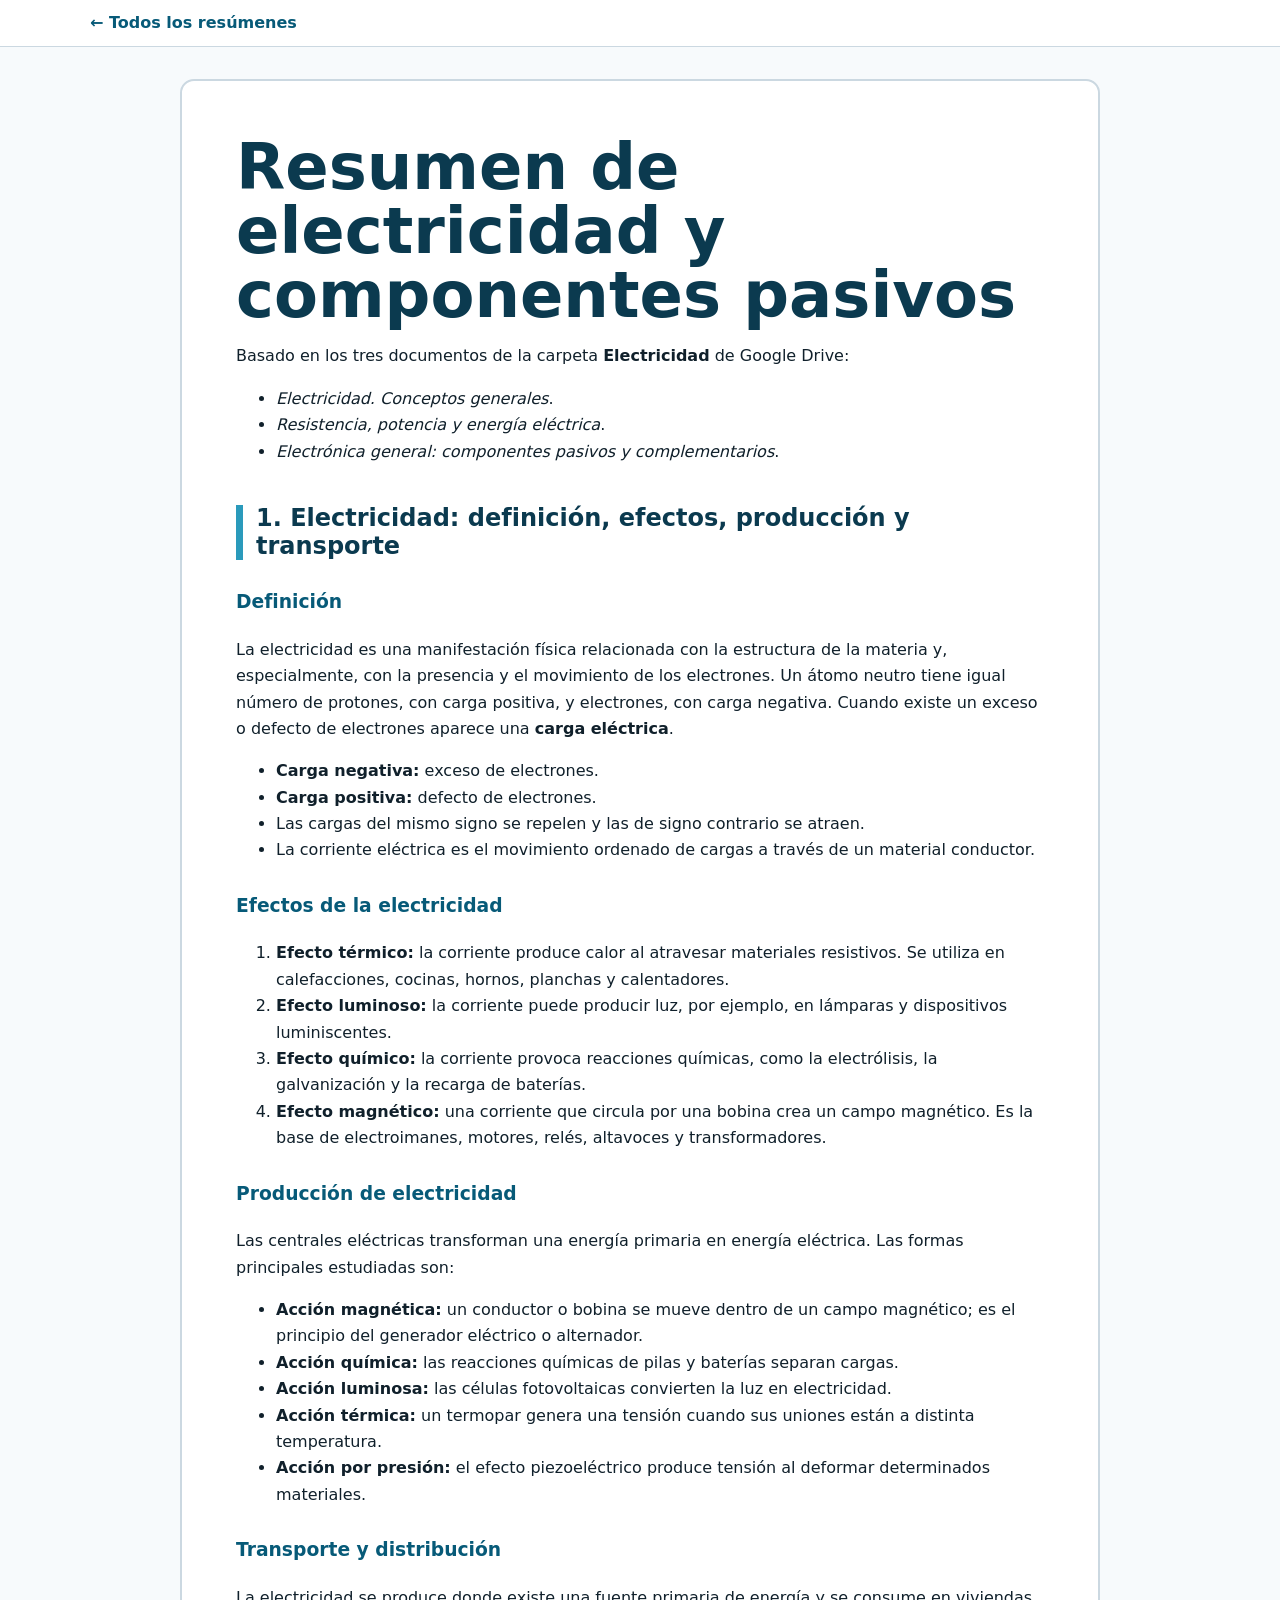
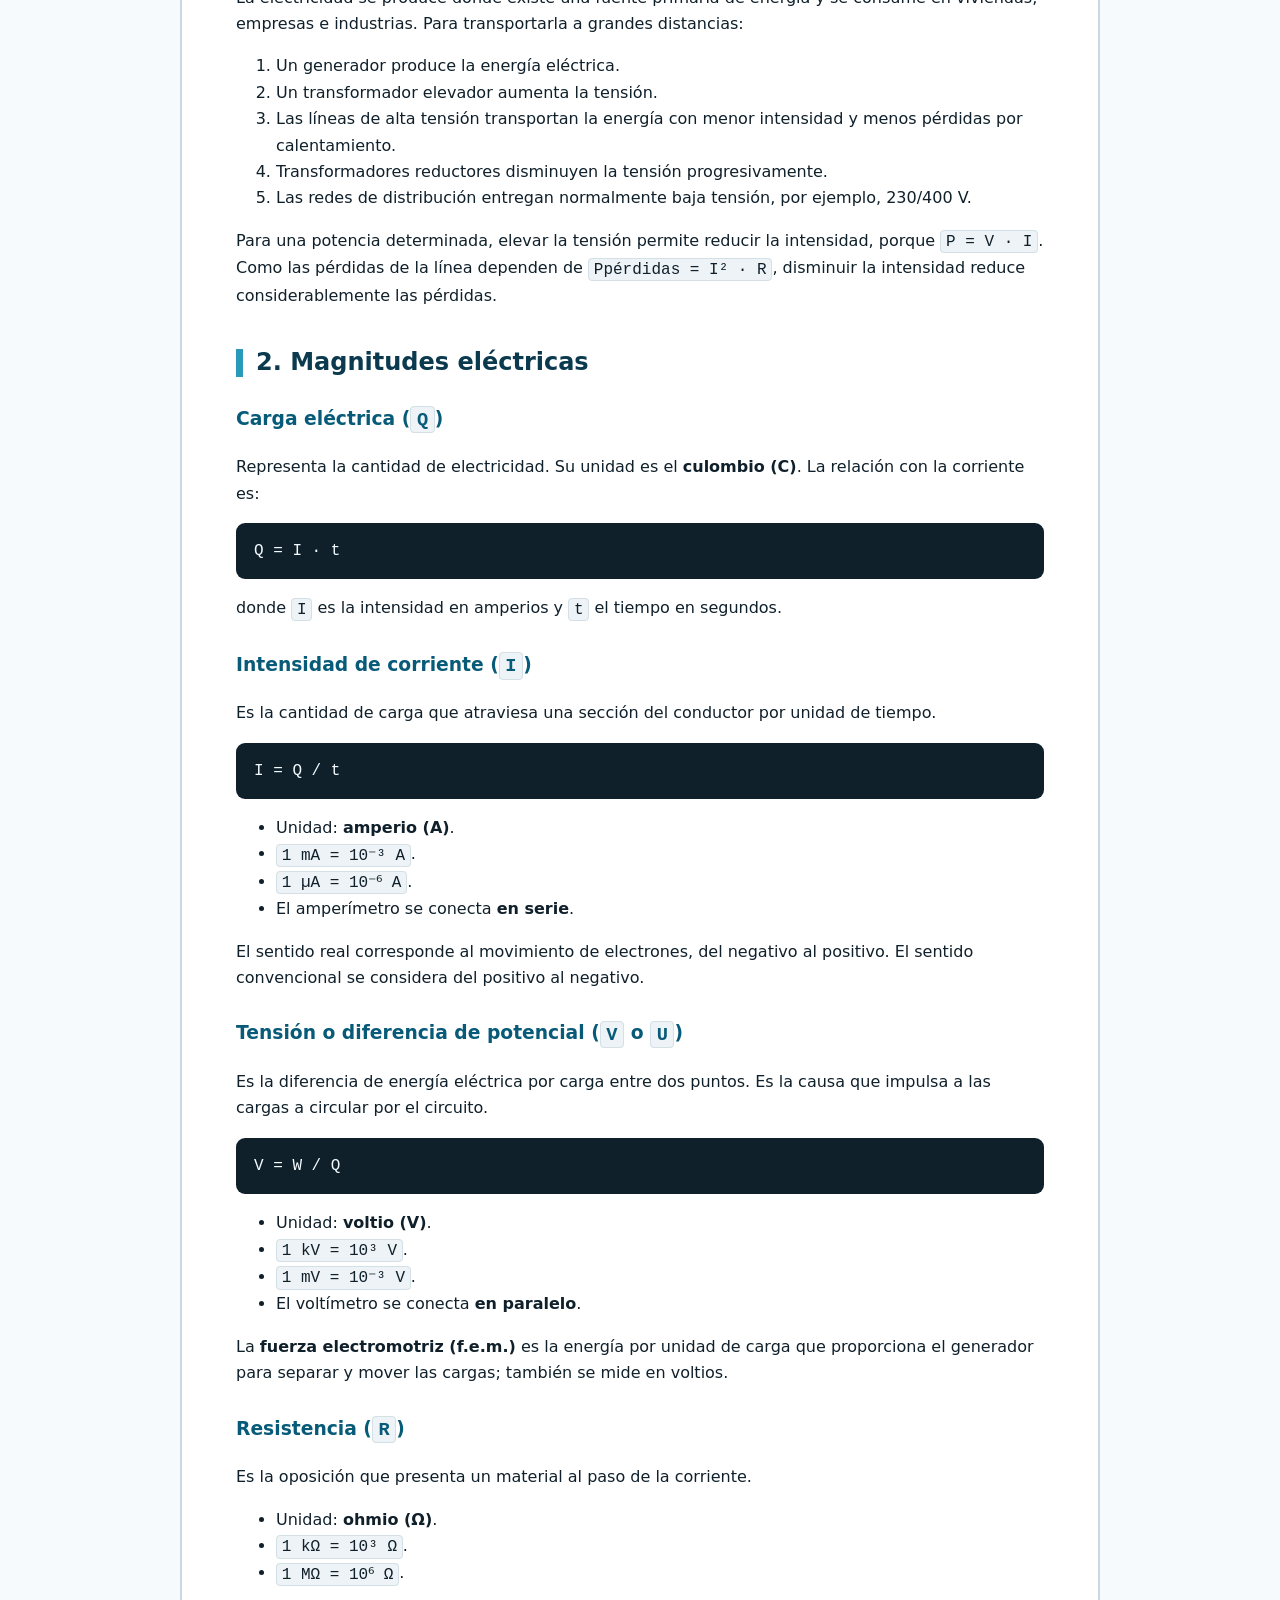
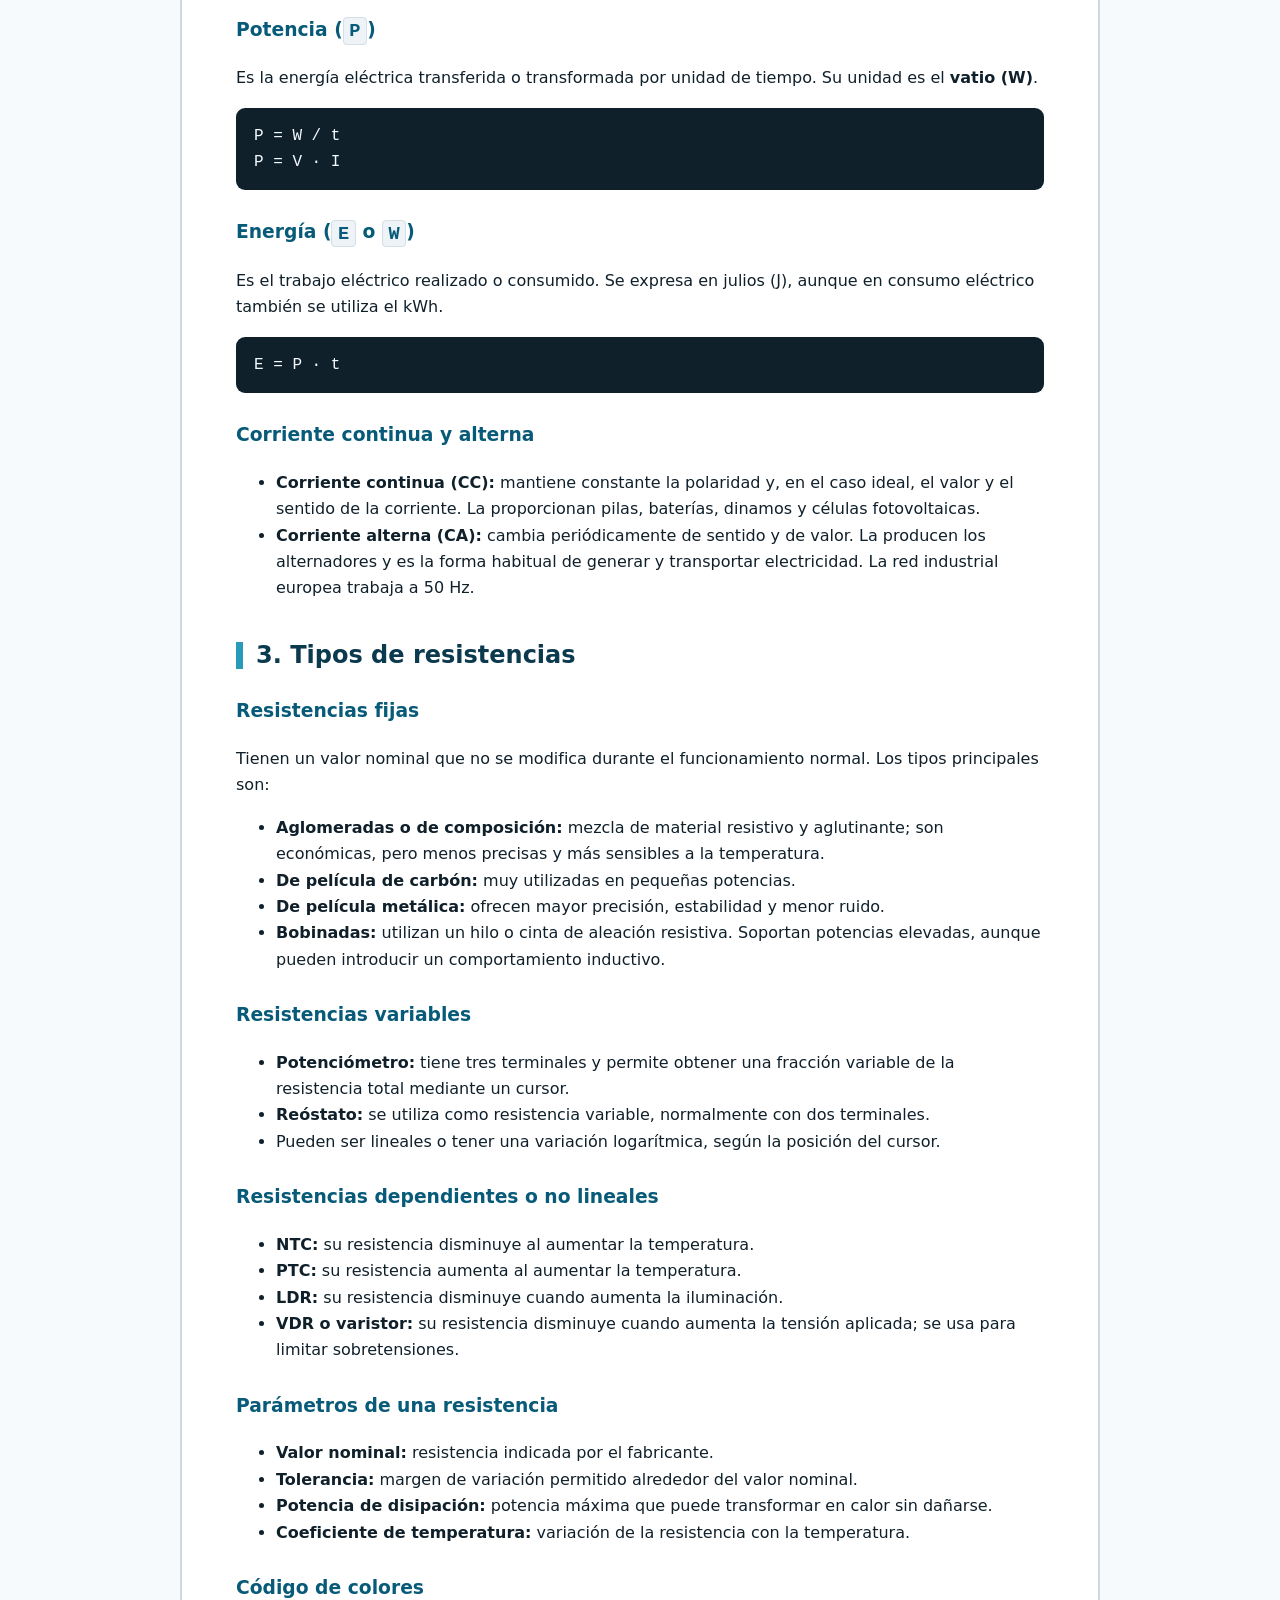
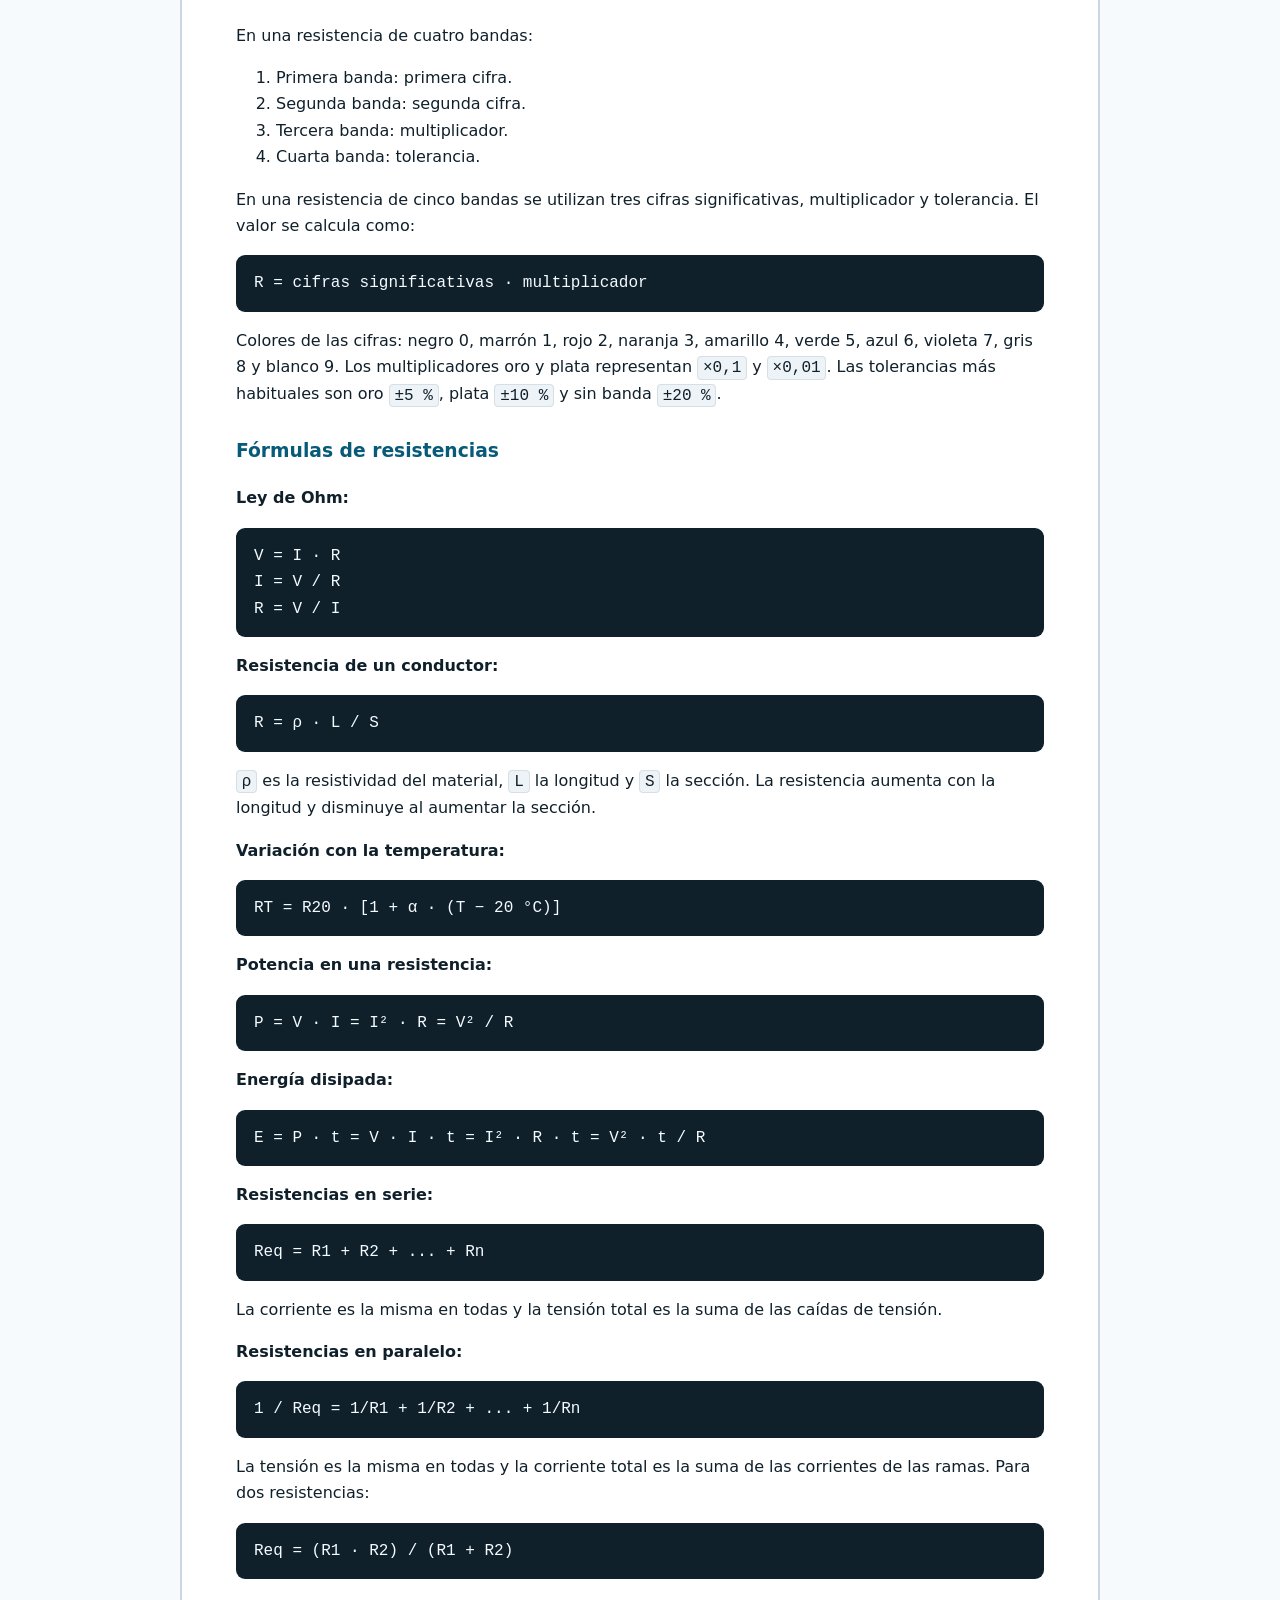
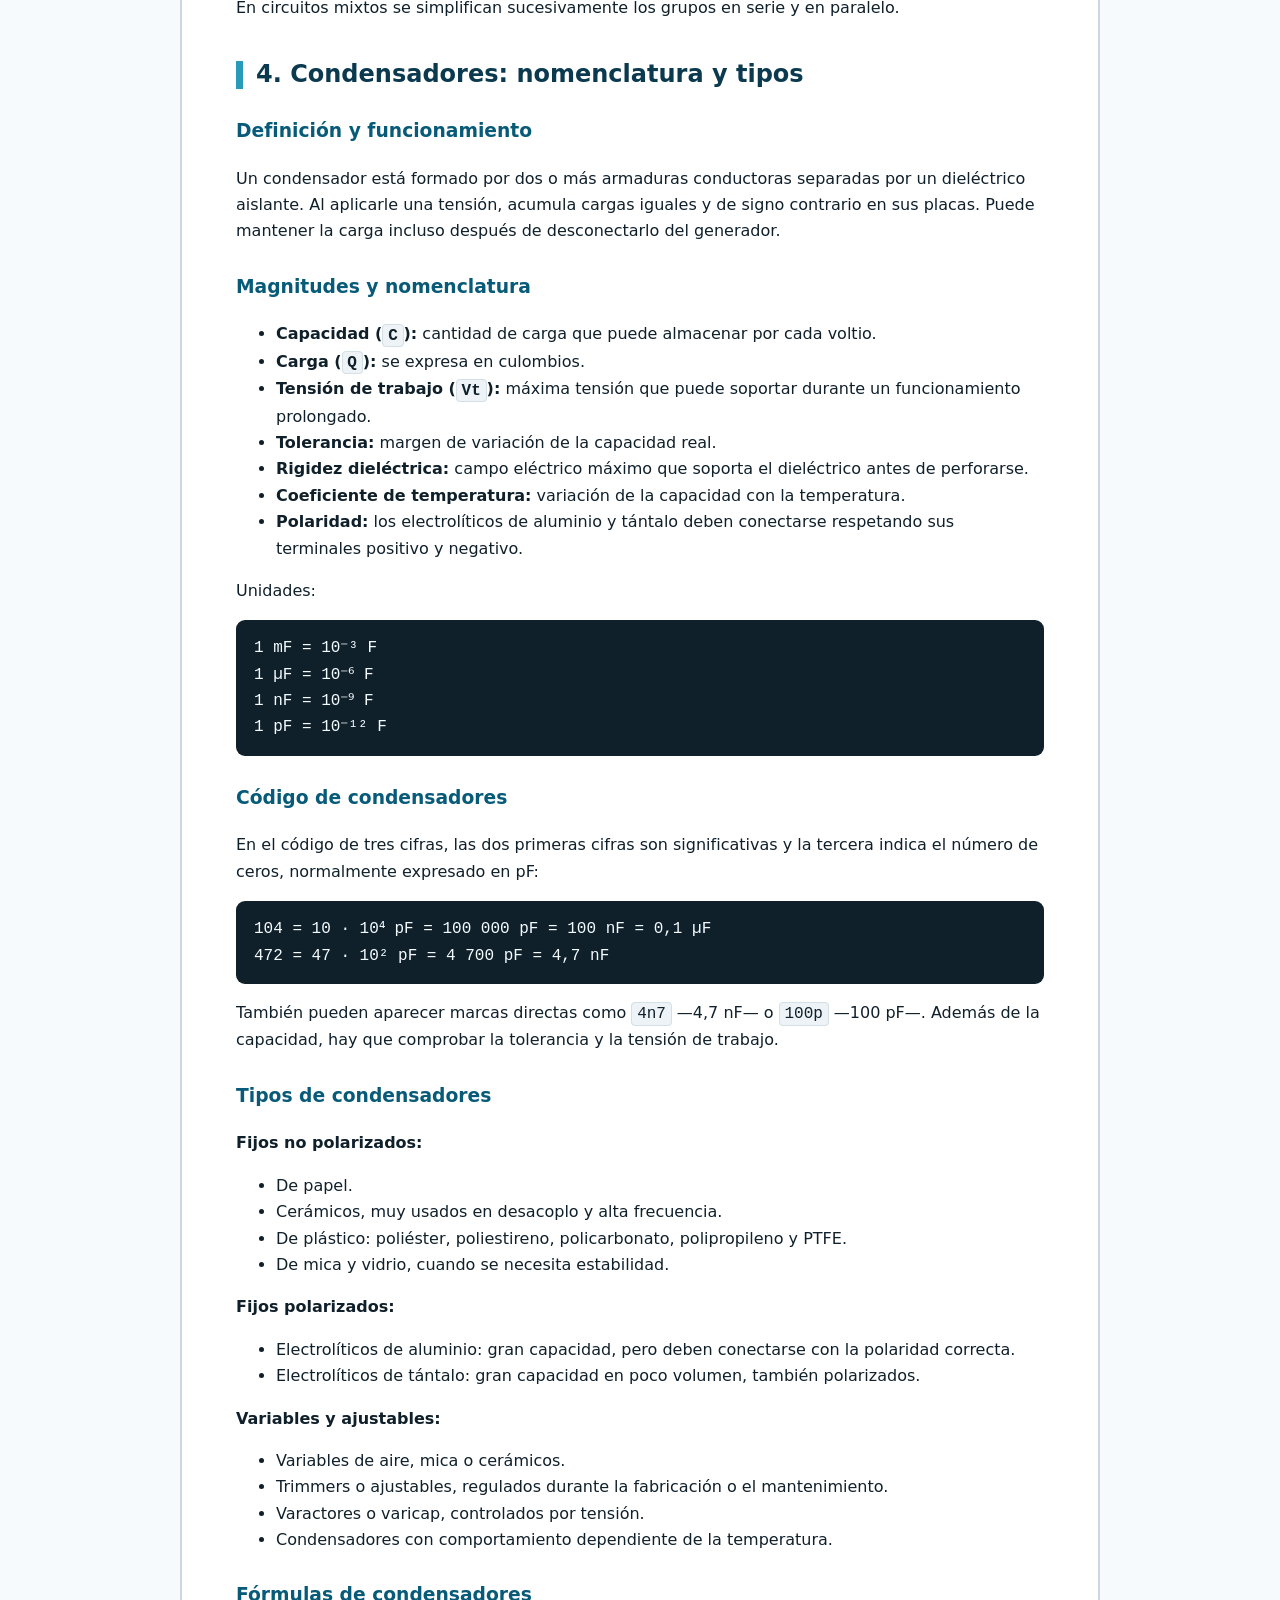
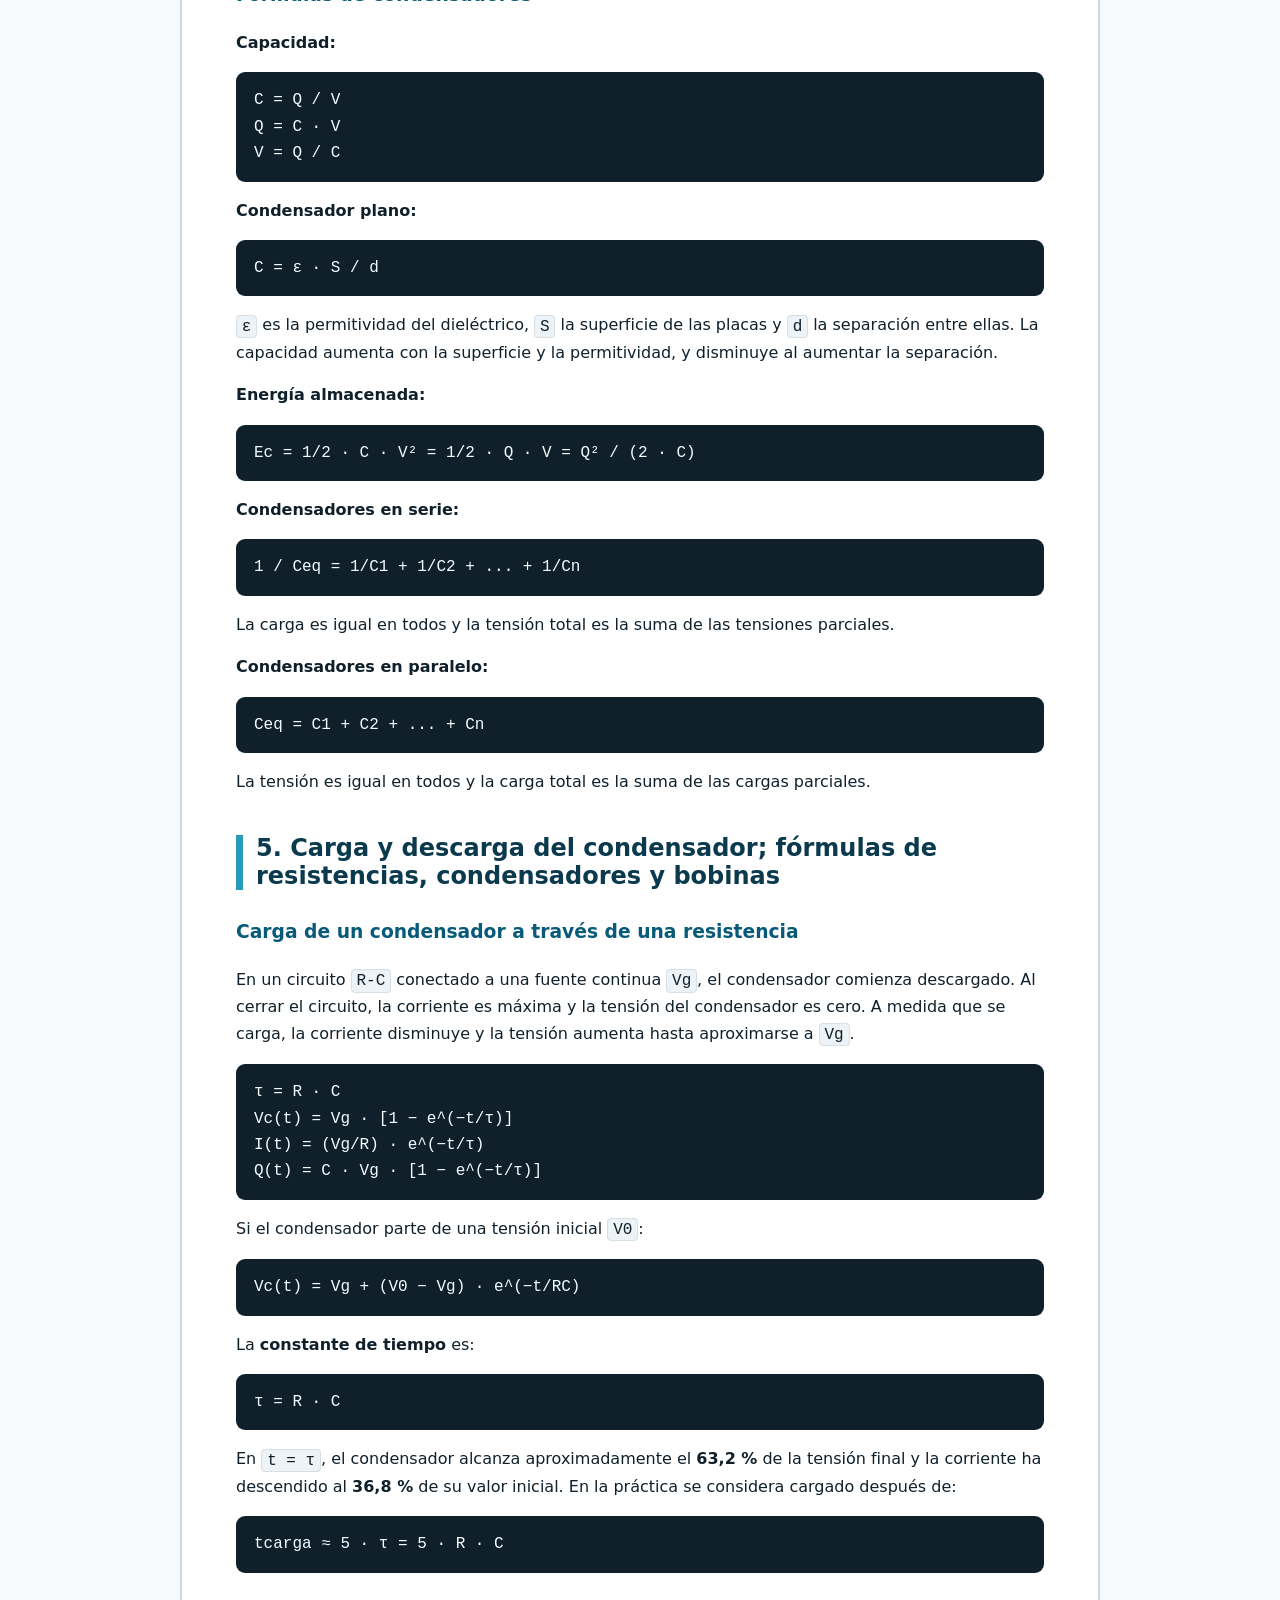
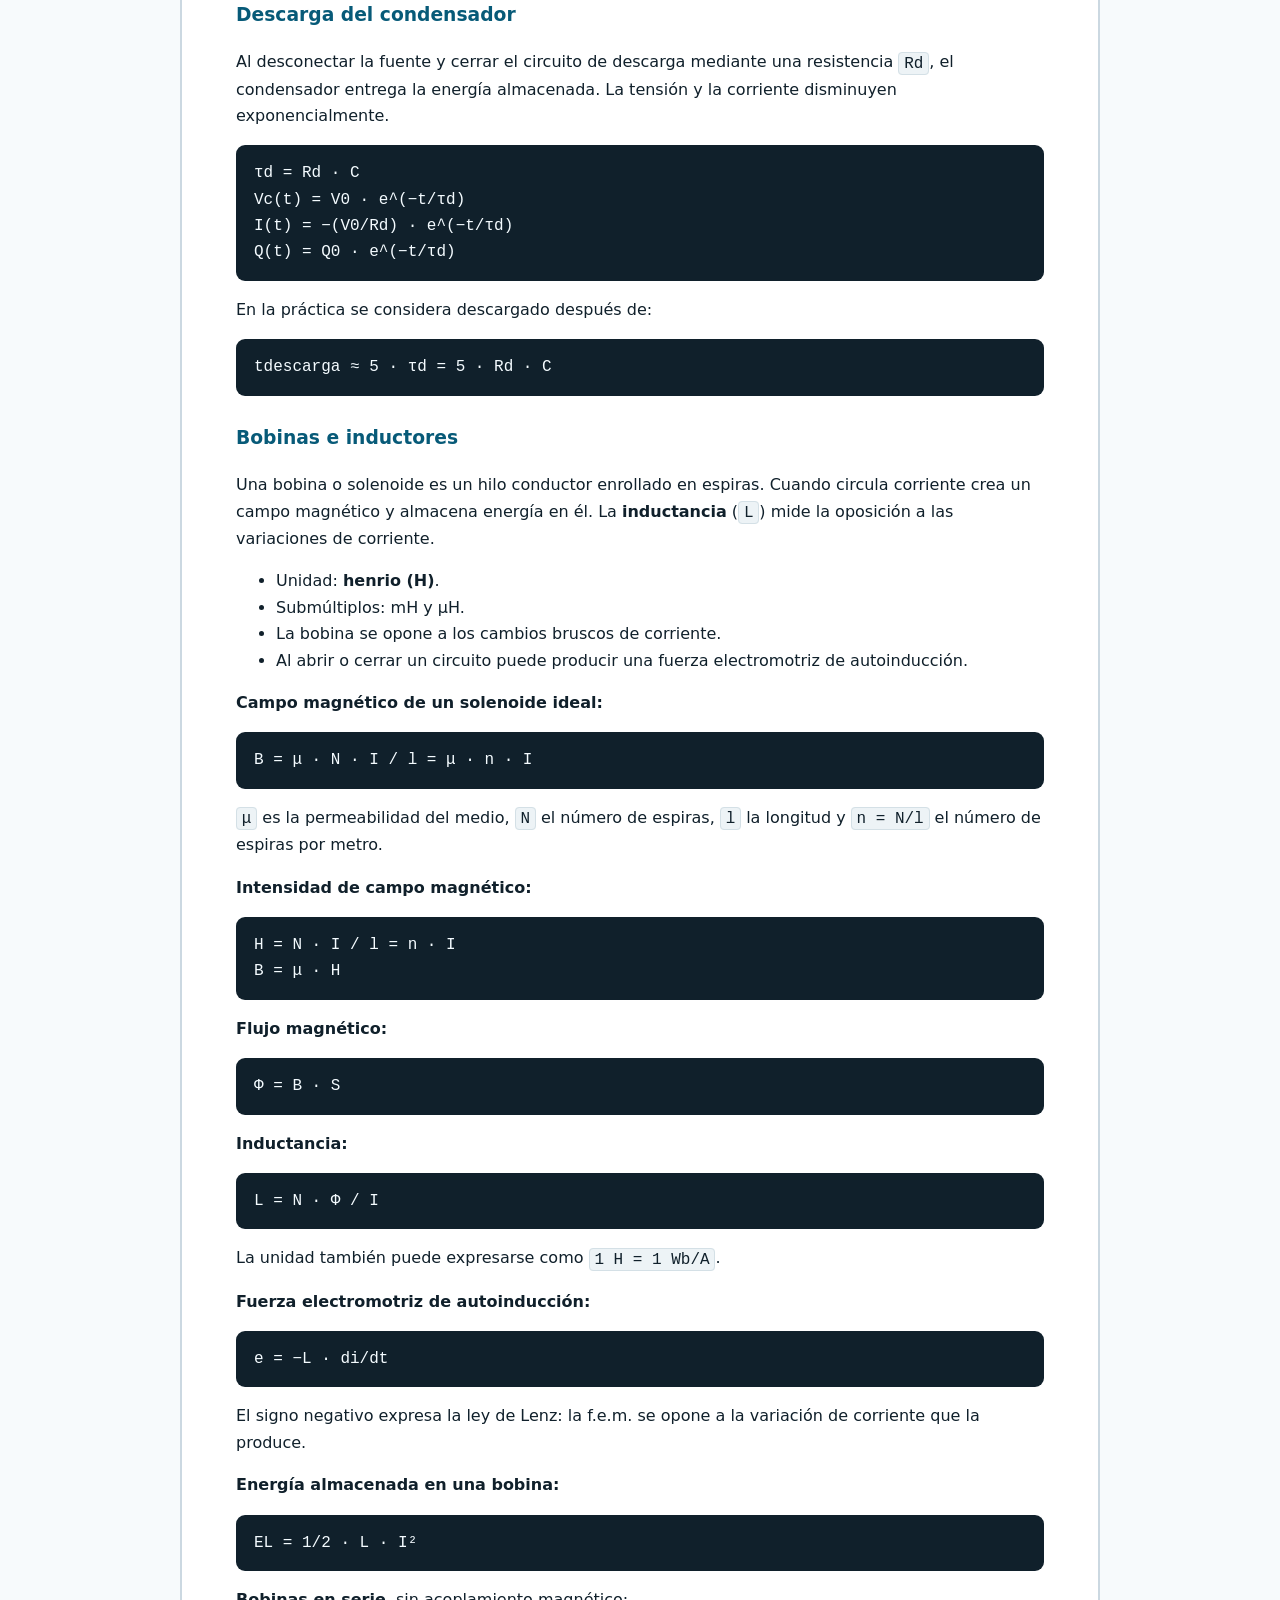
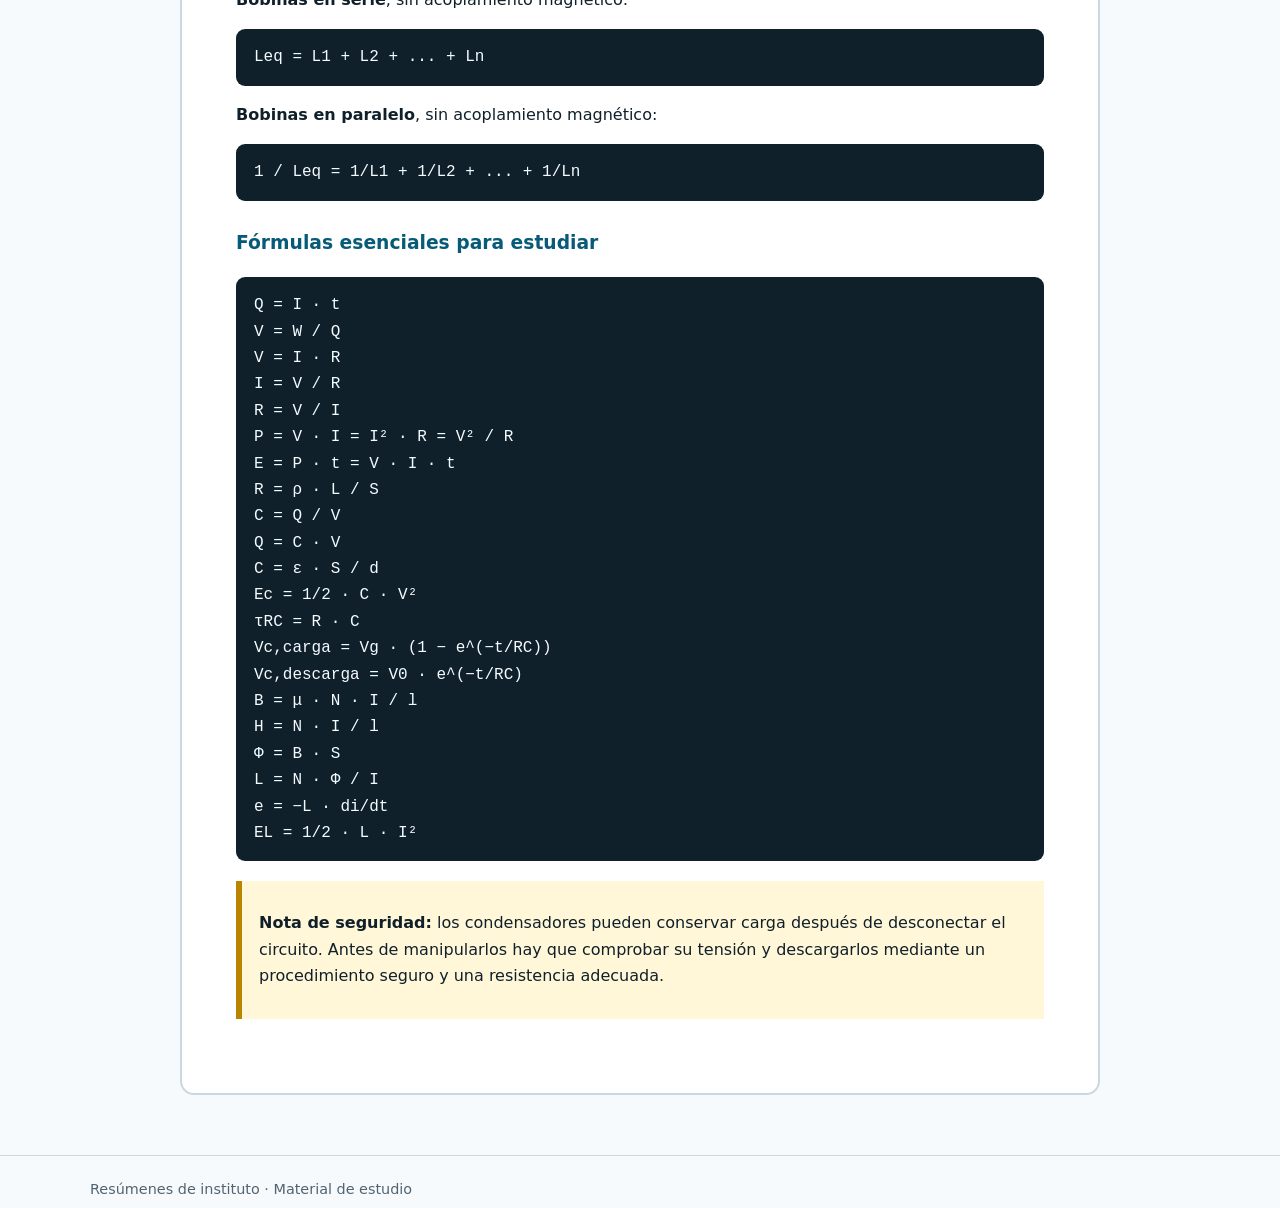
==== commit 8f179e4e: "Forzar actualización de estilos de fórmulas" ====
--- a/temas/electricidad.html
+++ b/temas/electricidad.html
@@ -1,5 +1,5 @@
 <!doctype html>
-<html lang="es"><head><meta charset="utf-8"><meta name="viewport" content="width=device-width, initial-scale=1"><title>Electricidad · Resúmenes de instituto</title><link rel="stylesheet" href="../styles.css"></head>
+<html lang="es"><head><meta charset="utf-8"><meta name="viewport" content="width=device-width, initial-scale=1"><title>Electricidad · Resúmenes de instituto</title><link rel="stylesheet" href="../styles-v2.css"></head>
 <body><nav class="nav"><div class="wrap"><a href="../index.html">← Todos los resúmenes</a></div></nav><main class="wrap"><article><h1>Resumen de electricidad y componentes pasivos</h1>
 <p>Basado en los tres documentos de la carpeta <strong>Electricidad</strong> de Google Drive:</p>
 <ul>
--- a/styles-v2.css
+++ b/styles-v2.css
@@ -0,0 +1 @@
+:root{--ink:#10202b;--muted:#526371;--paper:#f7fafc;--card:#fff;--line:#cbd8e1;--accent:#075a78;--accent2:#dff1f7;--gold:#b98500}*{box-sizing:border-box}html{scroll-behavior:smooth}body{margin:0;background:var(--paper);color:var(--ink);font-family:Inter,ui-sans-serif,system-ui,-apple-system,"Segoe UI",sans-serif;line-height:1.65}a{color:var(--accent)}.wrap{width:min(1100px,calc(100% - 32px));margin:auto}.top{background:#0b3a4f;color:white;padding:52px 0 42px;border-bottom:6px solid #2a9abb}.top h1{font-size:clamp(2.4rem,7vw,5rem);line-height:.95;letter-spacing:-.04em;margin:0 0 14px}.top p{max-width:680px;color:#dff1f7;font-size:1.1rem;margin:0}.eyebrow{text-transform:uppercase;letter-spacing:.13em;font:600 .72rem ui-monospace,monospace;color:#8ed4e7}.grid{display:grid;grid-template-columns:repeat(auto-fit,minmax(250px,1fr));gap:18px;margin:34px 0 60px}.card{display:flex;flex-direction:column;background:var(--card);border:2px solid var(--line);border-radius:14px;padding:22px;box-shadow:0 6px 18px #1132470d}.card h2{font-size:1.35rem;line-height:1.15;margin:0 0 9px}.card p{color:var(--muted);margin:0 0 18px}.card .go{margin-top:auto;display:inline-block;background:var(--accent);color:#fff;text-decoration:none;border-radius:8px;padding:9px 13px;font-weight:700;width:max-content}.card .go:hover{background:#093e52}.meta{font:600 .76rem ui-monospace,monospace;color:var(--accent);text-transform:uppercase;letter-spacing:.08em;margin-bottom:9px}.foot{border-top:1px solid var(--line);padding:22px 0 38px;color:var(--muted);font-size:.9rem}article{background:#fff;margin:32px auto 60px;padding:clamp(22px,5vw,54px);border:2px solid var(--line);border-radius:14px;max-width:920px}article h1{font-size:clamp(2rem,6vw,4rem);line-height:1;margin:0 0 12px;color:#0b3a4f}article h2{color:#0b3a4f;border-left:7px solid #2a9abb;padding-left:13px;margin-top:40px;line-height:1.15}article h3{color:var(--accent);margin-top:27px}article code{font-family:ui-monospace,SFMono-Regular,Consolas,monospace;background:#edf3f6;border:1px solid #d4e0e6;border-radius:4px;padding:.1em .3em}article pre{overflow:auto;background:#10202b;color:#f4fbff;border-radius:9px;padding:15px 18px}article pre code{background:transparent;border:0;color:inherit;padding:0}article blockquote{margin:20px 0;padding:13px 17px;background:#fff7d8;border-left:6px solid var(--gold)}article table{border-collapse:collapse;width:100%;display:block;overflow:auto}article th,article td{border:1px solid var(--line);padding:8px 10px;text-align:left}article img{max-width:100%}.back{display:inline-block;margin:22px 0 0;text-decoration:none;font-weight:700}.nav{background:#fff;border-bottom:1px solid var(--line);padding:10px 0}.nav a{margin-right:16px;text-decoration:none;font-weight:650}@media(max-width:600px){.wrap{width:min(100% - 22px,1100px)}.grid{grid-template-columns:1fr}.top{padding:38px 0 32px}}
